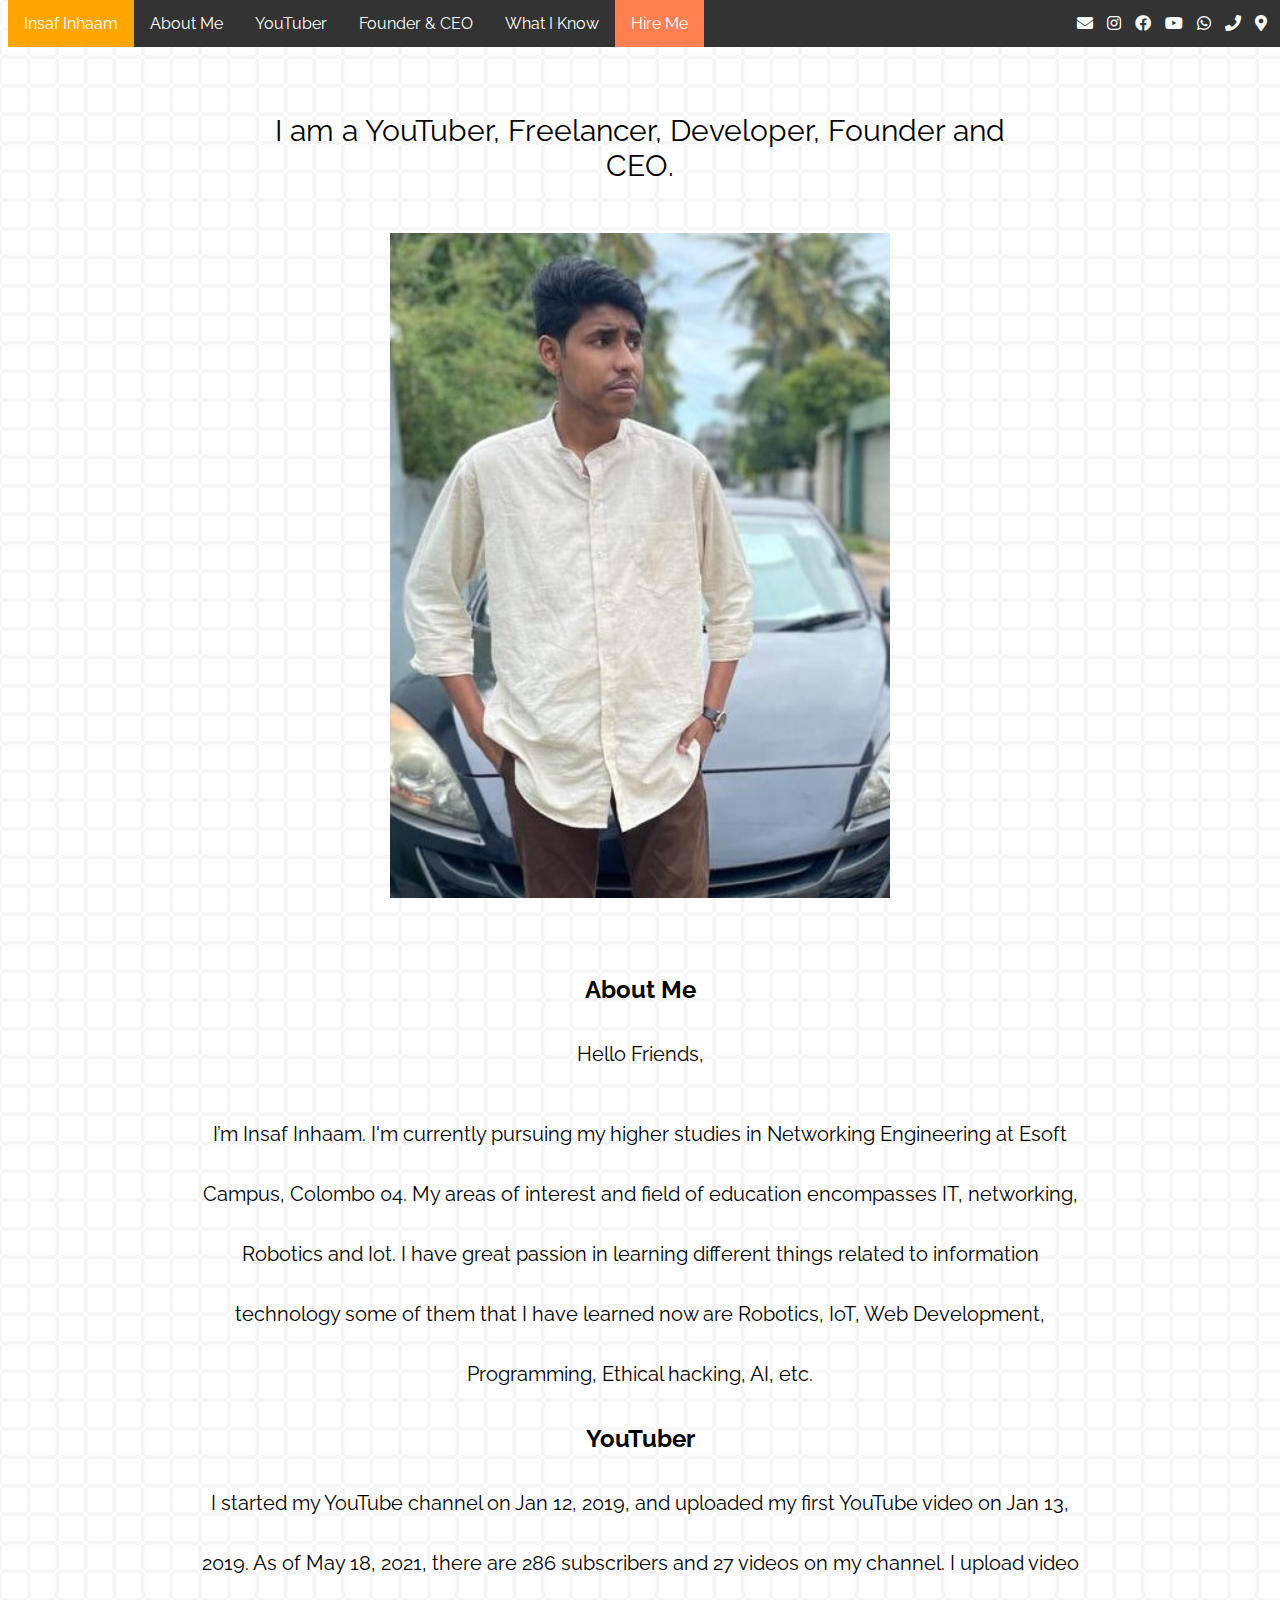
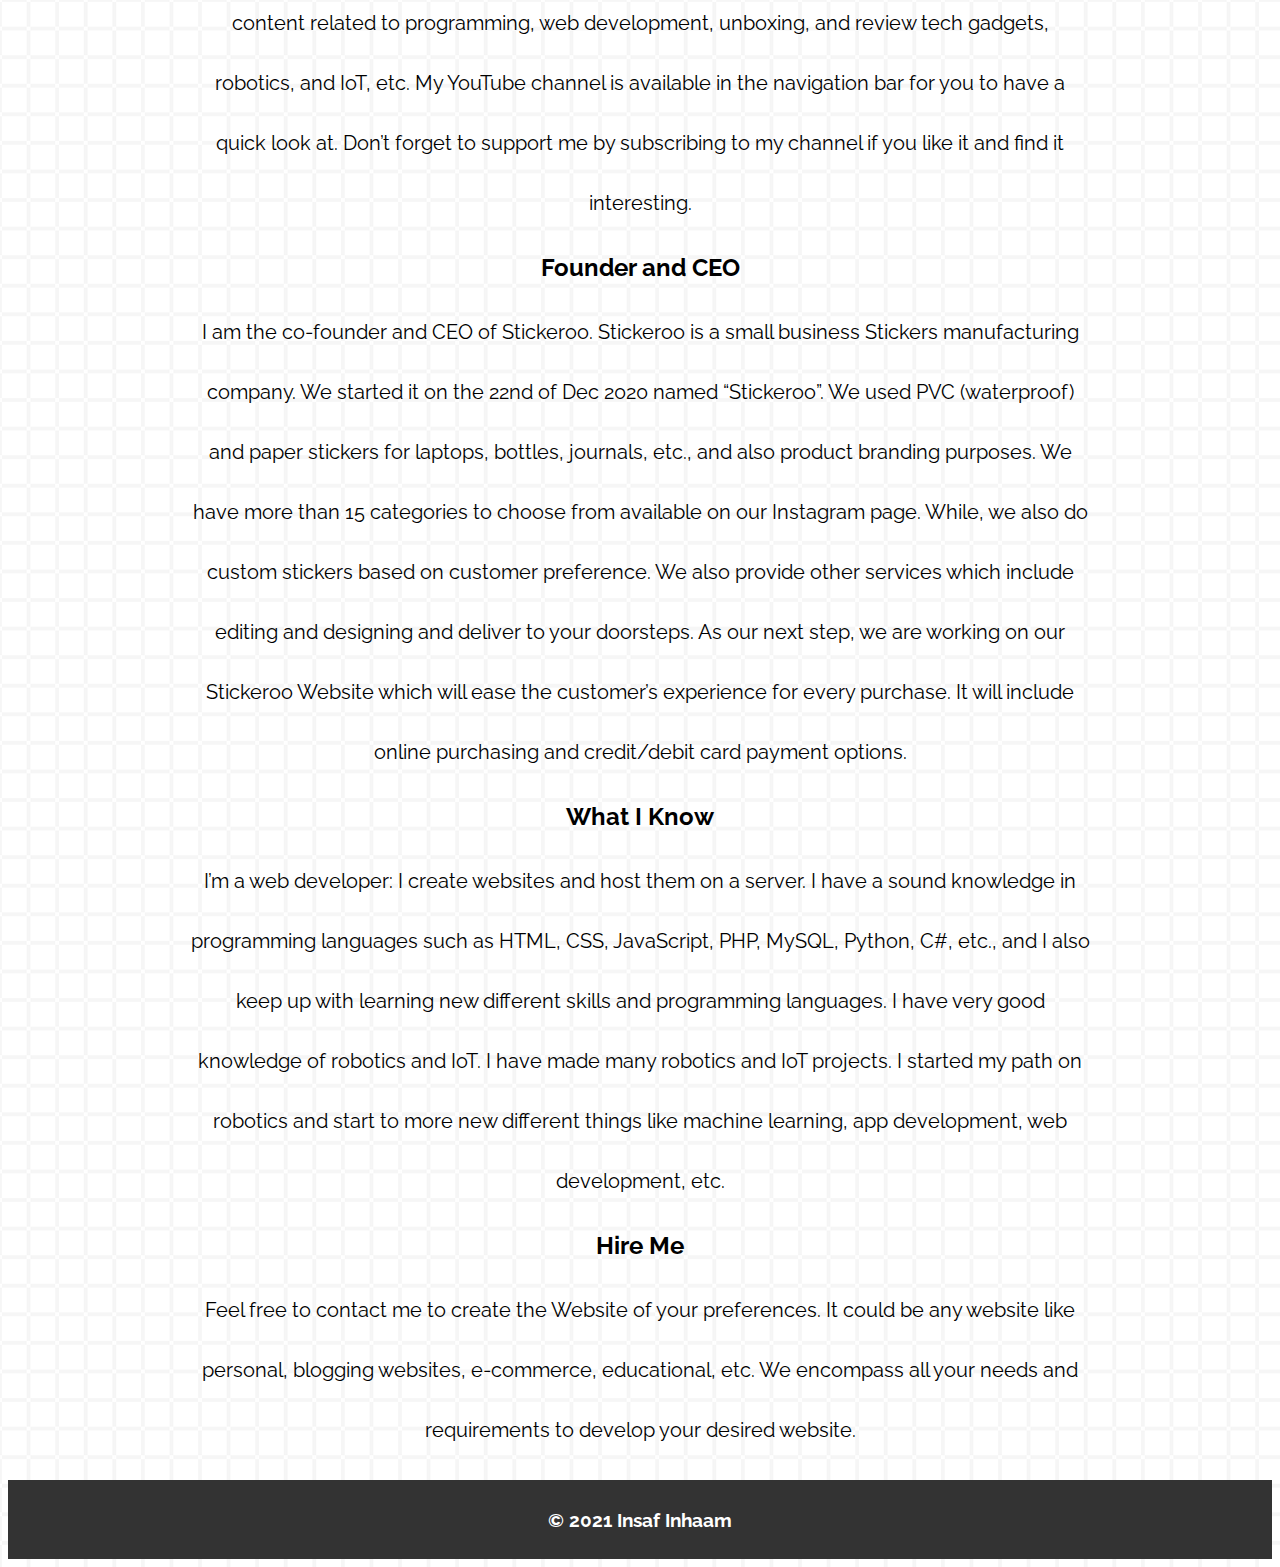
==== index.html @ 84922dc3 "Update index.html" ====
<!doctype html>
<html lang="en">
  <head>
    <!-- Required meta tags -->
    <meta charset="utf-8">
    <meta name="viewport" content="width=device-width, initial-scale=1">

    <!-- Bootstrap CSS -->
    <link rel="stylesheet" href="css/all.min.css">
    <link rel="stylesheet" href="./css/style.css">
    <link href="https://cdn.jsdelivr.net/npm/bootstrap@5.0.1/dist/css/bootstrap.min.css" rel="stylesheet" integrity="sha384-+0n0xVW2eSR5OomGNYDnhzAbDsOXxcvSN1TPprVMTNDbiYZCxYbOOl7+AMvyTG2x" crossorigin="anonymous">
    
    <script data-ad-client="ca-pub-6757223706494422" async src="https://pagead2.googlesyndication.com/pagead/js/adsbygoogle.js"></script>

     <!-- Global site tag (gtag.js) - Google Analytics -->
        <script async src="https://www.googletagmanager.com/gtag/js?id=G-ZS4K395W7W"></script>
        <script>
             window.dataLayer = window.dataLayer || [];
             function gtag(){dataLayer.push(arguments);}
            gtag('js', new Date());

            gtag('config', 'G-ZS4K395W7W');
        </script>

    <title>Insaf Inhaam</title>
    <link class="favicon" rel="shortcut icon" type="image/png" href="/favicon_io/android-chrome-512x512.png">

    </head>
    <body>
        <div class="topnav" id="myTopnav">
            <ul class="right">
                <li class="heading">Insaf Inhaam</li>
                <li><a href="#aboutme" onclick="myFunction()">About Me</a> </li>
                <li><a href="#experience" onclick="myFunction()">YouTuber</a> </li>
                <li><a href="#whatiknow" onclick="myFunction()">Founder & CEO </a> </li>
                <li><a href="#whatimdoing" onclick="myFunction()">What I Know</a> </li>
                <li class="hireme"><a href="#hireme" onclick="myFunction()">Hire Me</a> </li>

                <li class="left">
                        <a href="mailto:insafinhaam732@gmail.com"><i class="fas fa-envelope"></i></a>
                        <a href="https://www.instagram.com/insaf_inhaam/" target="_blank"><i class="fab fa-instagram"></i></a>
                        <a href="https://www.facebook.com/insaf.inhaam.71/" target="_blank"><i class="fab fa-facebook"></i></a> 
                        <a href="https://www.youtube.com/channel/UCFTq3GQkeyS5cI7CFbrgfAg" target="_blank"><i class="fab fa-youtube"></i></a> 
                        <a href="https://api.whatsapp.com/send/?phone=94775539978&text&app_absent=0" target="_blank"><i class="fab fa-whatsapp"></i></a> 
                        <a href="" onclick="phone()"><i class="fas fa-phone"></i></a>
                        <a href="https://goo.gl/maps/SbB6UfkWrGmSCDKU6" target="_blank"><i class="fas fa-map-marker-alt"></i></a>
                </li>
                <!-- <li> -->
                    <a href="javascript:void(0);" class="icon" onclick="myFunction()">
                        <i class="fa fa-bars"></i>
                    </a>
                <!-- </li> -->
            </ul>
        </div>
       

       <div class="container">
           <p>I am a YouTuber, Freelancer, Developer, Founder and CEO. </p>
               <center><img src="images/WhatsApp Image 2021-05-14 at 6.03.49 PM.jpeg" width="500" height="700" alt="image"> </center>
    
       </div>
        <div class="contents" id="aboutme">
            <h2>About Me</h2>
            <p>Hello Friends,</p>
            <p>I’m Insaf Inhaam. I'm currently pursuing my higher studies in Networking Engineering at Esoft Campus, Colombo 04. My areas of interest and field of education encompasses IT, networking, Robotics and Iot. I have great passion in learning different things related to information technology some of them that I have learned now are Robotics, IoT, Web Development, Programming, Ethical hacking, AI, etc.  </p>
        </div>

        <div class="contents" id="experience">
            <h2>YouTuber</h2>
            <p>I started my YouTube channel on Jan 12, 2019, and uploaded my first YouTube video on Jan 13, 2019. As of May 18, 2021, there are 286 subscribers and 27 videos on my channel.  I upload video content related to programming, web development, unboxing, and review tech gadgets, robotics, and IoT, etc. 
                My YouTube channel is available in the navigation bar for you to have a quick look at. Don’t forget to support me by subscribing to my channel if you like it and find it interesting.
                </p>
        </div>

        <div class="contents" id="whatiknow">
            <h2>Founder and CEO</h2>
            <p>I am the co-founder and CEO of Stickeroo. Stickeroo is a small business Stickers manufacturing company.   We started it on the 22nd of Dec 2020 named “Stickeroo”. We used PVC (waterproof) and paper stickers for laptops, bottles, journals, etc., and also product branding purposes. We have more than 15 categories to choose from available on our Instagram page. While, we also do custom stickers based on customer preference. We also provide other services which include editing and designing and deliver to your doorsteps. 
                As our next step, we are working on our Stickeroo Website which will ease the customer’s experience for every purchase. It will include online purchasing and credit/debit card payment options.
                </p>
        </div>
       
        <div class="contents" id="whatimdoing">
            <h2>What I Know</h2>
            <p>I’m a web developer: I create websites and host them on a server. I have a sound knowledge in programming languages such as HTML, CSS, JavaScript, PHP, MySQL, Python, C#, etc., and I also keep up with learning new different skills and programming languages. I have very good knowledge of robotics and IoT. I have made many robotics and IoT projects. I started my path on robotics and start to more new different things like machine learning,  app development,  web development,  etc.</p>
        </div>

        <div class="contents" id="hireme">
            <h2>Hire Me</h2>
            <p>Feel free to contact me to create the Website of your preferences. It could be any website like personal, blogging websites, e-commerce, educational, etc. We encompass all your needs and requirements to develop your desired website.</p>
        </div>

        <footer>
            <h3>
                    &copy; 2021 Insaf Inhaam    
            </h3>
        </footer>

        <script>
            function myFunction() {
            var x = document.getElementById("myTopnav");
            if (x.className === "topnav") {
                x.className += " responsive";
            } else {
                x.className = "topnav";
            }
            }

            function phone(){
                alert('Phone number is +94 77 553 9978')
            }
        </script>
       
   
            <!-- Optional JavaScript; choose one of the two! -->

            <!-- Option 1: Bootstrap Bundle with Popper -->
            <script src="https://cdn.jsdelivr.net/npm/bootstrap@5.0.1/dist/js/bootstrap.bundle.min.js" integrity="sha384-gtEjrD/SeCtmISkJkNUaaKMoLD0//ElJ19smozuHV6z3Iehds+3Ulb9Bn9Plx0x4" crossorigin="anonymous"></script>

            <!-- Option 2: Separate Popper and Bootstrap JS -->
            <!--
            <script src="https://cdn.jsdelivr.net/npm/@popperjs/core@2.9.2/dist/umd/popper.min.js" integrity="sha384-IQsoLXl5PILFhosVNubq5LC7Qb9DXgDA9i+tQ8Zj3iwWAwPtgFTxbJ8NT4GN1R8p" crossorigin="anonymous"></script>
            <script src="https://cdn.jsdelivr.net/npm/bootstrap@5.0.1/dist/js/bootstrap.min.js" integrity="sha384-Atwg2Pkwv9vp0ygtn1JAojH0nYbwNJLPhwyoVbhoPwBhjQPR5VtM2+xf0Uwh9KtT" crossorigin="anonymous"></script>
            -->
    </body>
</html>
---- css/style.css ----
@import url('https://fonts.googleapis.com/css2?family=Raleway&display=swap');

body{
  background-image: url('/images/repeated-square.png');
  font-family: 'Raleway', sans-serif;
  
}


ul {
    list-style-type: none;
    margin: 0;
    padding: 0;
    overflow: hidden;
    background-color: #333;
    position: fixed;
    top: 0;
    width: 100%;
  }
  
  li {
    float: left;
  }
  
  li {
    display: block;
    color: white;
    text-align: center;
    padding: 14px 16px;
    text-decoration: none;
    
  }

  .hireme{
    background-color: coral;
  }

  .heading {
    background-color: orange;
  }

  .left{
    float: right;
  }

  .left a{
    color: white;
    padding: 5px;
  }
  
  li a{
    color: white;
    text-decoration: none;
  }

  .topnav .icon {
    display: none;
  }


  @media screen and (max-width: 1000px) {
    .topnav li:not(:first-child) {display: none;}
    .topnav a.icon {
      float: right;
      display: block;
      padding-top: 10px;
      padding-bottom: 10px;
      padding-right: 15px;
      color: white;
    }
  }

  @media screen and (max-width: 1000px) {
    .topnav.responsive {position: relative;}
    .topnav.responsive .icon {
      position: absolute;
      right: 0;
      top: 0;
    }
    .topnav.responsive li {
      float: none;
      display: block;
      text-align: left;
    }
    .contents{
      width: auto;
      padding-left: 50px;
      padding-right: 50px;
    }
  }

  .container{
    padding-top: 75px;
    max-width: 800px;
    margin: auto;
    text-align: center;
    font-size: 30px;
  }

  .container p{
    text-align: center;
    font-size: 30px;
    padding-bottom: 20px;
  }

  img{
    max-width: 100%;
    height: auto;
    padding-bottom: 50px;
  }

  .contents{
    max-width: 900px;
    text-align: center;
    margin: auto;
    
  }

  .contents p{
    font-size: 20px;
    font-weight: 400;
    line-height: 3;
    font-family: 'Raleway', sans-serif;  
  }

  footer{
    background-color: #333;
    margin: 0;
    padding-bottom: 10px;
    padding-top: 10px;
    font-family: 'Raleway', sans-serif;
    text-align: center;
    color: white;
    font-size: 16px;

  }
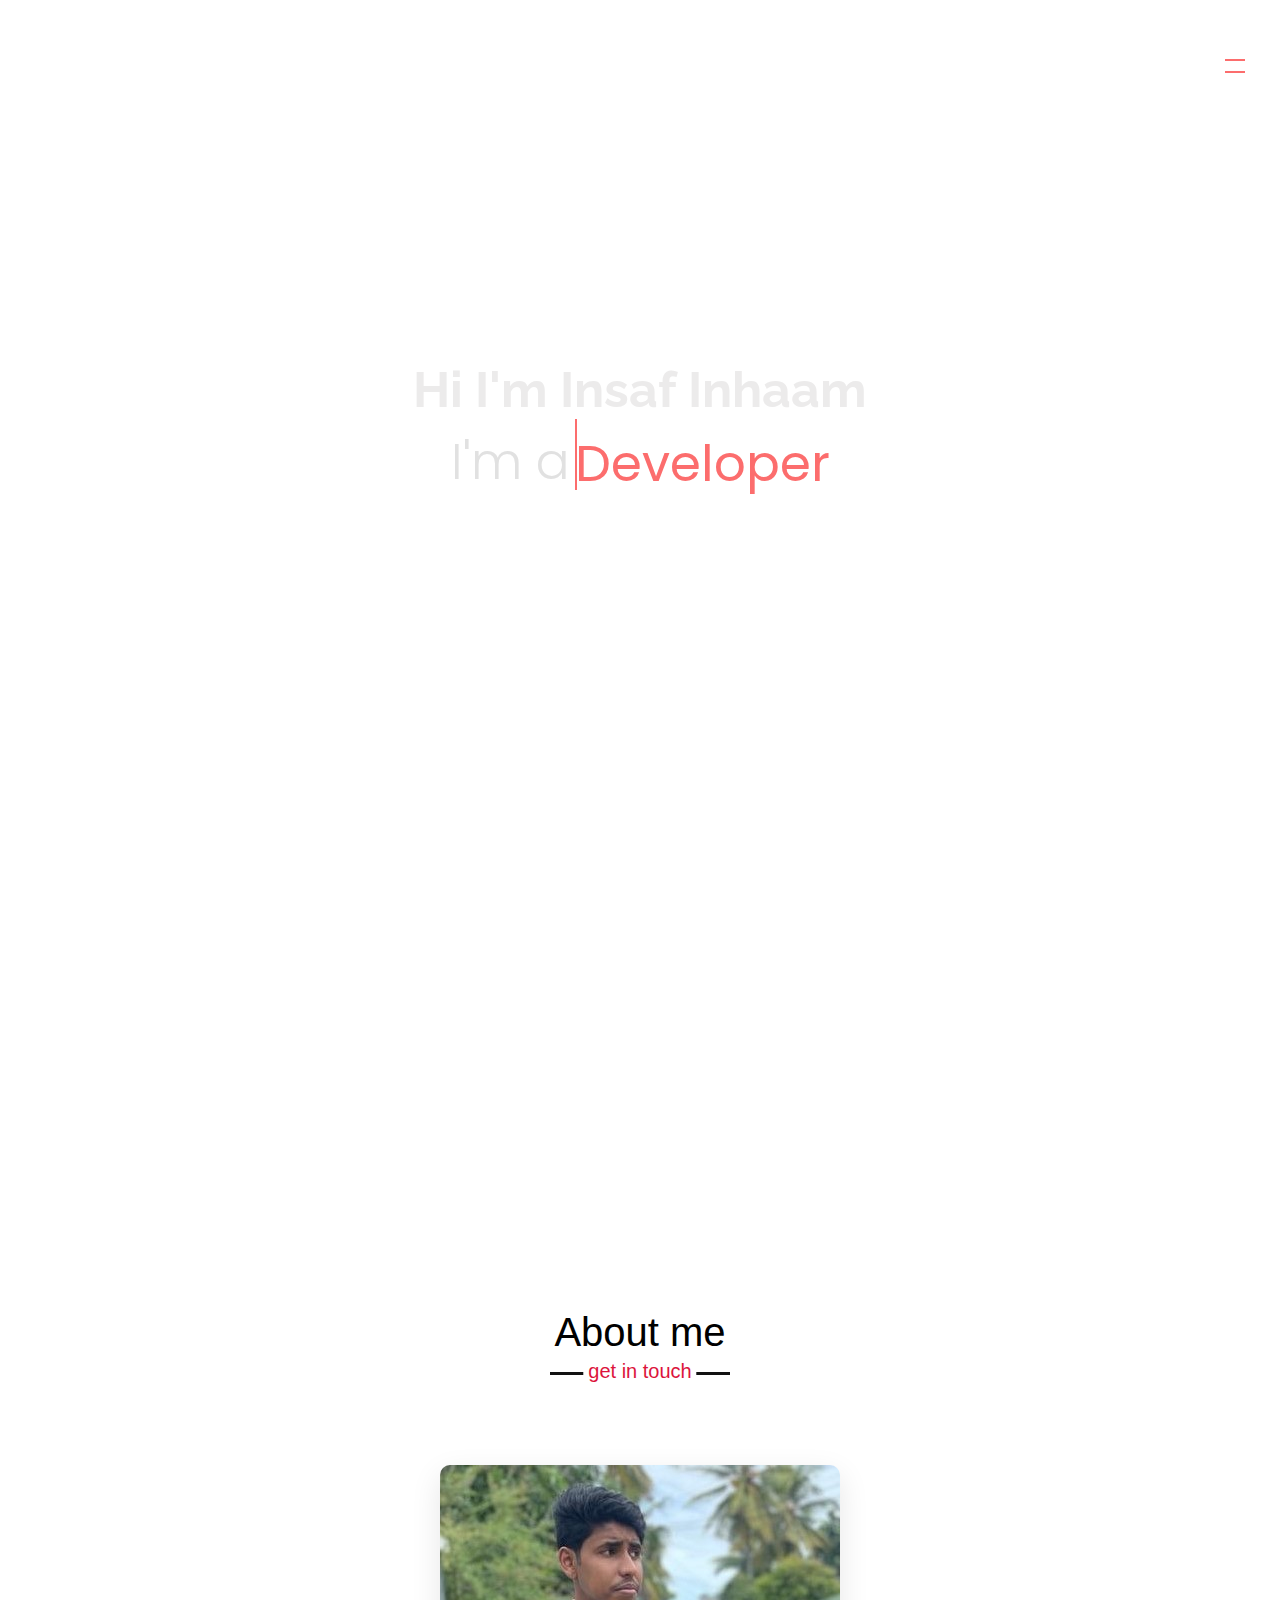
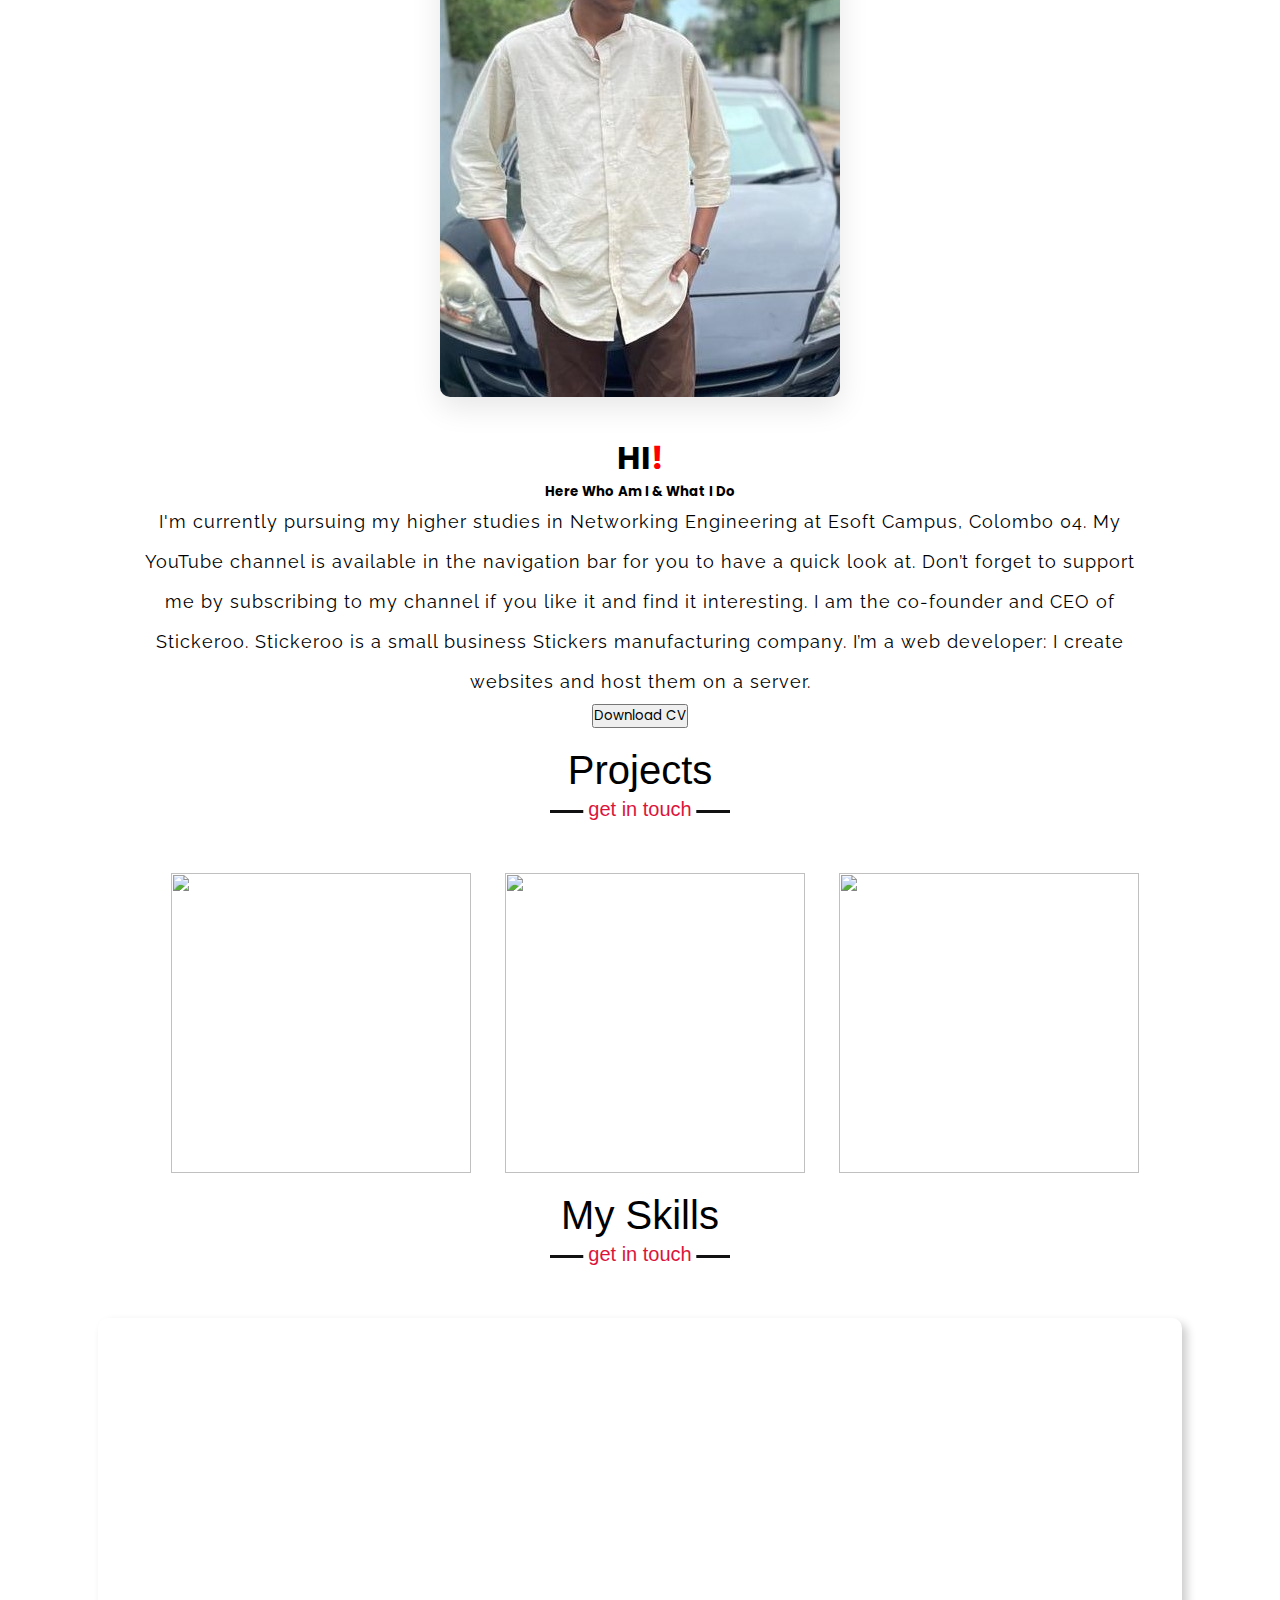
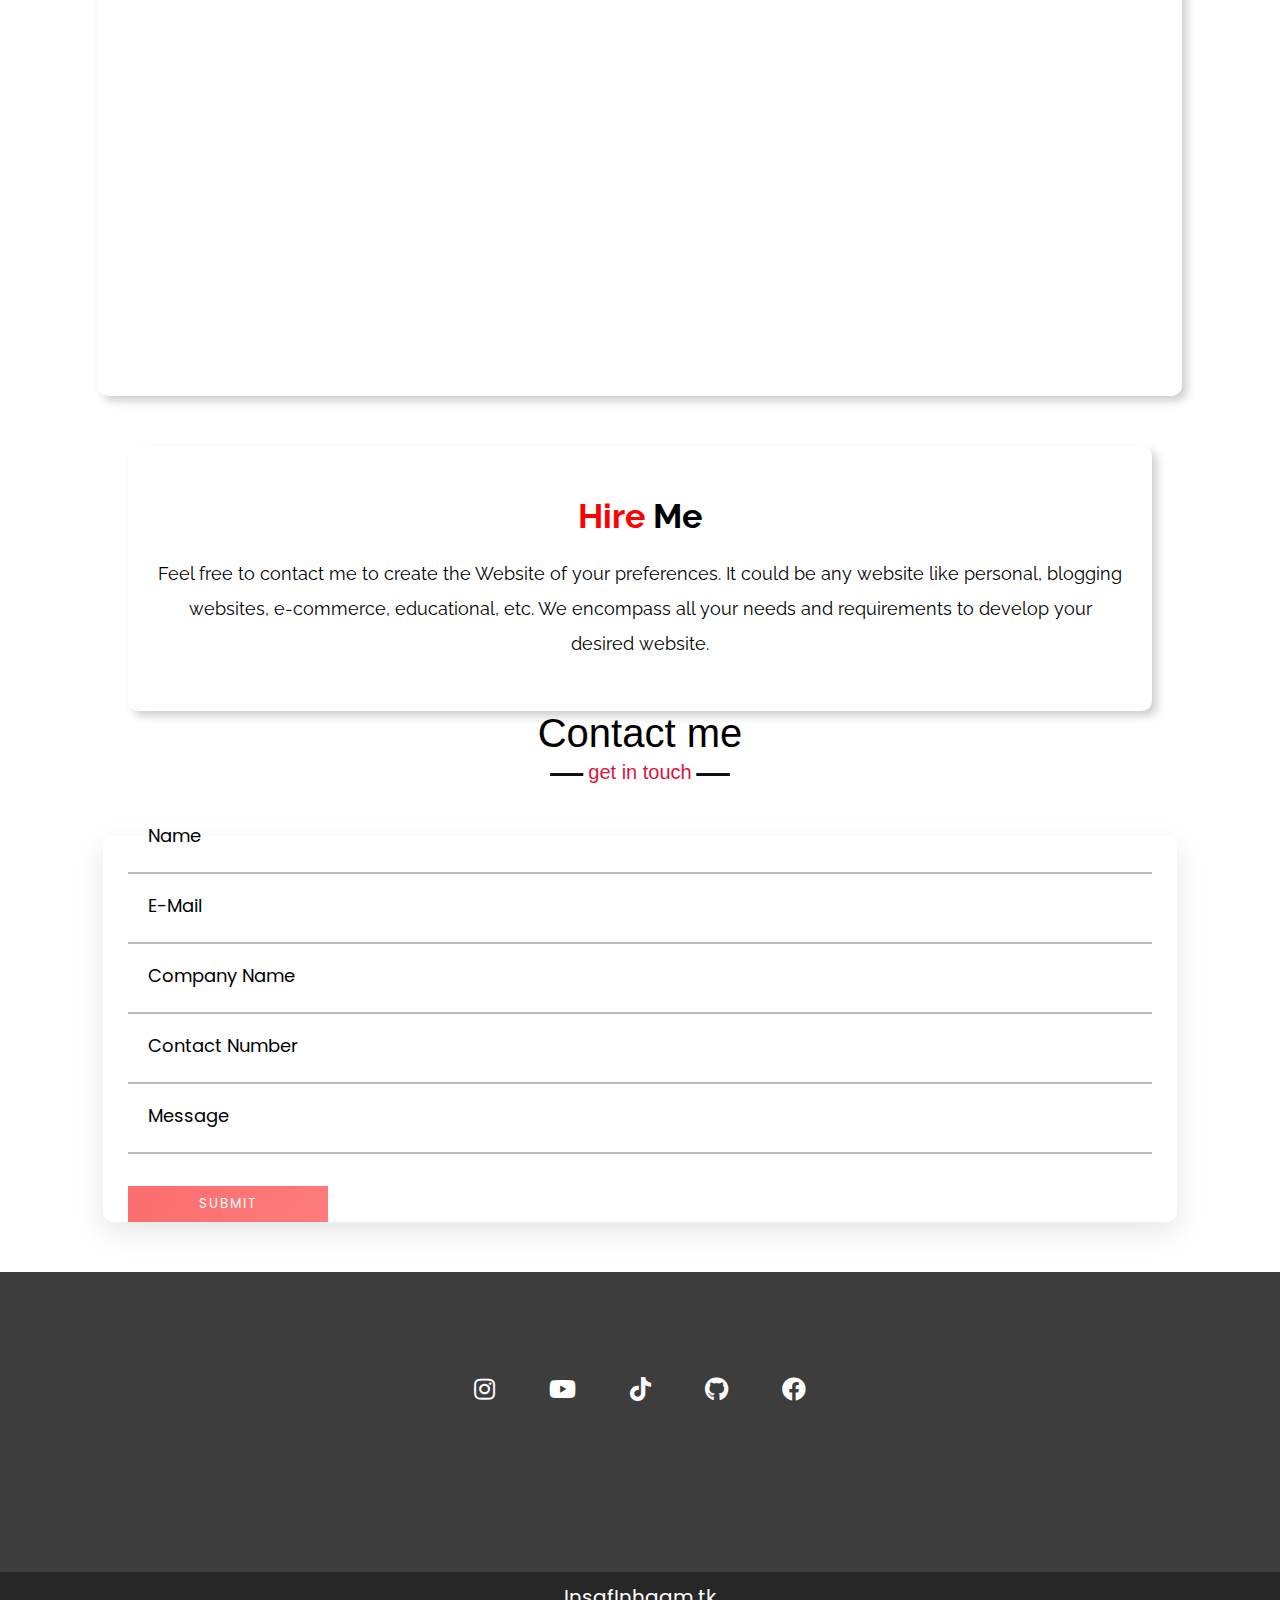
==== commit b68abd84: "Update index.html" ====
--- a/index.html
+++ b/index.html
@@ -1,125 +1,236 @@
-<!doctype html>
+<!DOCTYPE html>
 <html lang="en">
-  <head>
-    <!-- Required meta tags -->
-    <meta charset="utf-8">
-    <meta name="viewport" content="width=device-width, initial-scale=1">
-
-    <!-- Bootstrap CSS -->
-    <link rel="stylesheet" href="css/all.min.css">
-    <link rel="stylesheet" href="./css/style.css">
-    <link href="https://cdn.jsdelivr.net/npm/bootstrap@5.0.1/dist/css/bootstrap.min.css" rel="stylesheet" integrity="sha384-+0n0xVW2eSR5OomGNYDnhzAbDsOXxcvSN1TPprVMTNDbiYZCxYbOOl7+AMvyTG2x" crossorigin="anonymous">
-    
-    <script data-ad-client="ca-pub-6757223706494422" async src="https://pagead2.googlesyndication.com/pagead/js/adsbygoogle.js"></script>
-
-     <!-- Global site tag (gtag.js) - Google Analytics -->
-        <script async src="https://www.googletagmanager.com/gtag/js?id=G-ZS4K395W7W"></script>
-        <script>
-             window.dataLayer = window.dataLayer || [];
-             function gtag(){dataLayer.push(arguments);}
-            gtag('js', new Date());
-
-            gtag('config', 'G-ZS4K395W7W');
-        </script>
-
-    <title>Insaf Inhaam</title>
-    <link class="favicon" rel="shortcut icon" type="image/png" href="/favicon_io/android-chrome-512x512.png">
-
-    </head>
-    <body>
-        <div class="topnav" id="myTopnav">
-            <ul class="right">
-                <li class="heading">Insaf Inhaam</li>
-                <li><a href="#aboutme" onclick="myFunction()">About Me</a> </li>
-                <li><a href="#experience" onclick="myFunction()">YouTuber</a> </li>
-                <li><a href="#whatiknow" onclick="myFunction()">Founder & CEO </a> </li>
-                <li><a href="#whatimdoing" onclick="myFunction()">What I Know</a> </li>
-                <li class="hireme"><a href="#hireme" onclick="myFunction()">Hire Me</a> </li>
-
-                <li class="left">
-                        <a href="mailto:insafinhaam732@gmail.com"><i class="fas fa-envelope"></i></a>
-                        <a href="https://www.instagram.com/insaf_inhaam/" target="_blank"><i class="fab fa-instagram"></i></a>
-                        <a href="https://www.facebook.com/insaf.inhaam.71/" target="_blank"><i class="fab fa-facebook"></i></a> 
-                        <a href="https://www.youtube.com/channel/UCFTq3GQkeyS5cI7CFbrgfAg" target="_blank"><i class="fab fa-youtube"></i></a> 
-                        <a href="https://api.whatsapp.com/send/?phone=94775539978&text&app_absent=0" target="_blank"><i class="fab fa-whatsapp"></i></a> 
-                        <a href="" onclick="phone()"><i class="fas fa-phone"></i></a>
-                        <a href="https://goo.gl/maps/SbB6UfkWrGmSCDKU6" target="_blank"><i class="fas fa-map-marker-alt"></i></a>
-                </li>
-                <!-- <li> -->
-                    <a href="javascript:void(0);" class="icon" onclick="myFunction()">
-                        <i class="fa fa-bars"></i>
-                    </a>
-                <!-- </li> -->
-            </ul>
-        </div>
-       
-
-       <div class="container">
-           <p>I am a YouTuber, Freelancer, Developer, Founder and CEO. </p>
-               <center><img src="images/WhatsApp Image 2021-05-14 at 6.03.49 PM.jpeg" width="500" height="700" alt="image"> </center>
-    
+<head>
+  <meta charset="UTF-8">
+  <title>Insaf Inhaam</title>
+  <link rel="stylesheet" href="./css/style.css">
+  <link href="https://cdn.jsdelivr.net/npm/bootstrap@5.0.1/dist/css/bootstrap.min.css" rel="stylesheet" integrity="sha384-+0n0xVW2eSR5OomGNYDnhzAbDsOXxcvSN1TPprVMTNDbiYZCxYbOOl7+AMvyTG2x" crossorigin="anonymous">
+  <link rel="stylesheet" href="css/all.min.css">
+  <link class="favicon" rel="shortcut icon" type="image/png" href="/Insaf-Inhaam-master-branch/favicon_io/android-chrome-192x192.png">
+  <link rel="stylesheet" href="https://pro.fontawesome.com/releases/v5.10.0/css/all.css" integrity="sha384-AYmEC3Yw5cVb3ZcuHtOA93w35dYTsvhLPVnYs9eStHfGJvOvKxVfELGroGkvsg+p" crossorigin="anonymous"/>
+  <link rel="stylesheet" href="https://cdnjs.cloudflare.com/ajax/libs/font-awesome/5.15.3/css/all.min.css"/>
+  <script src="https://code.jquery.com/jquery-3.5.1.min.js"></script>
+  <!-- Global site tag (gtag.js) - Google Analytics -->
+  <script async src="https://www.googletagmanager.com/gtag/js?id=G-ZS4K395W7W"></script>
+  <script>
+       window.dataLayer = window.dataLayer || [];
+       function gtag(){dataLayer.push(arguments);}
+      gtag('js', new Date());
+
+      gtag('config', 'G-ZS4K395W7W');
+  </script>
+
+</head>
+<body>  
+  <div class="scroll-up-btn">
+    <i class="fas fa-angle-up"></i>
+  </div>
+
+  <!-- button -->
+  <a href="javascript:;" class="button">
+    <span></span>
+    <span></span>
+  </a>
+  <!------------->  
+  
+  <div class="menu">
+    <ul class="menu__list">
+      <li class="menu__item"><a href="#aboutme" onclick="button()" style="color: white;" class="menu__link">About me</a></li>
+      <li class="menu__item"><a href="#projects" onclick="button()" style="color: white;" class="menu__link">Projects</a></li>
+      <li class="menu__item"><a href="#experience" onclick="button()" style="color: white;" class="menu__link">Experience</a></li>
+      <li class="menu__item"><a href="#hireme" onclick="button()" style="color: white;" class="menu__link">Hire Me</a></li>
+      <li class="menu__item"><a href="#contact" onclick="button()" style="color: white;" class="menu__link">Contact</a></li>      
+    </ul>
+  </div>
+  
+  <div class="both">
+    <div class="main">
+      <h1 class="myname">Hi I'm Insaf Inhaam</h1>
+    </div>
+    <div class="main">
+      <div class="wrapper">
+        <div class="static-txt">I'm a</div>
+        <ul class="dynamic-txts">
+          <li><span>Developer</span></li>
+          <li><span>Designer</span></li>
+          <li><span>Network</span></li>
+          <li><span>Engineer</span></li>
+        </ul>
+      </div>
+    </div>
+    <a href="#aboutme"><div class="arrow"></div> </a>
+  </div>
+  
+
+   <div class="container about" id="aboutme">
+     <div class="row">
+      <h2 class="title">About me</h2>
+       <div class="col-md-6 my-3">
+        <img src="./images/WhatsApp Image 2021-05-14 at 6.03.49 PM.jpeg" alt="">
        </div>
-        <div class="contents" id="aboutme">
-            <h2>About Me</h2>
-            <p>Hello Friends,</p>
-            <p>I’m Insaf Inhaam. I'm currently pursuing my higher studies in Networking Engineering at Esoft Campus, Colombo 04. My areas of interest and field of education encompasses IT, networking, Robotics and Iot. I have great passion in learning different things related to information technology some of them that I have learned now are Robotics, IoT, Web Development, Programming, Ethical hacking, AI, etc.  </p>
-        </div>
-
-        <div class="contents" id="experience">
-            <h2>YouTuber</h2>
-            <p>I started my YouTube channel on Jan 12, 2019, and uploaded my first YouTube video on Jan 13, 2019. As of May 18, 2021, there are 286 subscribers and 27 videos on my channel.  I upload video content related to programming, web development, unboxing, and review tech gadgets, robotics, and IoT, etc. 
-                My YouTube channel is available in the navigation bar for you to have a quick look at. Don’t forget to support me by subscribing to my channel if you like it and find it interesting.
-                </p>
-        </div>
-
-        <div class="contents" id="whatiknow">
-            <h2>Founder and CEO</h2>
-            <p>I am the co-founder and CEO of Stickeroo. Stickeroo is a small business Stickers manufacturing company.   We started it on the 22nd of Dec 2020 named “Stickeroo”. We used PVC (waterproof) and paper stickers for laptops, bottles, journals, etc., and also product branding purposes. We have more than 15 categories to choose from available on our Instagram page. While, we also do custom stickers based on customer preference. We also provide other services which include editing and designing and deliver to your doorsteps. 
-                As our next step, we are working on our Stickeroo Website which will ease the customer’s experience for every purchase. It will include online purchasing and credit/debit card payment options.
-                </p>
-        </div>
-       
-        <div class="contents" id="whatimdoing">
-            <h2>What I Know</h2>
-            <p>I’m a web developer: I create websites and host them on a server. I have a sound knowledge in programming languages such as HTML, CSS, JavaScript, PHP, MySQL, Python, C#, etc., and I also keep up with learning new different skills and programming languages. I have very good knowledge of robotics and IoT. I have made many robotics and IoT projects. I started my path on robotics and start to more new different things like machine learning,  app development,  web development,  etc.</p>
-        </div>
-
-        <div class="contents" id="hireme">
-            <h2>Hire Me</h2>
-            <p>Feel free to contact me to create the Website of your preferences. It could be any website like personal, blogging websites, e-commerce, educational, etc. We encompass all your needs and requirements to develop your desired website.</p>
-        </div>
-
-        <footer>
-            <h3>
-                    &copy; 2021 Insaf Inhaam    
-            </h3>
-        </footer>
-
-        <script>
-            function myFunction() {
-            var x = document.getElementById("myTopnav");
-            if (x.className === "topnav") {
-                x.className += " responsive";
-            } else {
-                x.className = "topnav";
-            }
-            }
-
-            function phone(){
-                alert('Phone number is +94 77 553 9978')
-            }
-        </script>
-       
+       <div class="col-lg-6" style="margin: auto 0;">
+        <h1>HI<span>!</span></h1>
+        <h5>Here who am i <span>& what i do</span> </h5>
+        <p>I'm currently pursuing my higher studies in Networking Engineering at Esoft Campus, Colombo 04.
    
-            <!-- Optional JavaScript; choose one of the two! -->
-
-            <!-- Option 1: Bootstrap Bundle with Popper -->
-            <script src="https://cdn.jsdelivr.net/npm/bootstrap@5.0.1/dist/js/bootstrap.bundle.min.js" integrity="sha384-gtEjrD/SeCtmISkJkNUaaKMoLD0//ElJ19smozuHV6z3Iehds+3Ulb9Bn9Plx0x4" crossorigin="anonymous"></script>
-
-            <!-- Option 2: Separate Popper and Bootstrap JS -->
-            <!--
-            <script src="https://cdn.jsdelivr.net/npm/@popperjs/core@2.9.2/dist/umd/popper.min.js" integrity="sha384-IQsoLXl5PILFhosVNubq5LC7Qb9DXgDA9i+tQ8Zj3iwWAwPtgFTxbJ8NT4GN1R8p" crossorigin="anonymous"></script>
-            <script src="https://cdn.jsdelivr.net/npm/bootstrap@5.0.1/dist/js/bootstrap.min.js" integrity="sha384-Atwg2Pkwv9vp0ygtn1JAojH0nYbwNJLPhwyoVbhoPwBhjQPR5VtM2+xf0Uwh9KtT" crossorigin="anonymous"></script>
-            -->
-    </body>
+         My YouTube channel is available in the navigation bar for you to have a quick look at. Don’t forget to support me by subscribing to my channel if you like it and find it interesting.
+         
+         I am the co-founder and CEO of Stickeroo. Stickeroo is a small business Stickers manufacturing company.   
+         I’m a web developer: I create websites and host them on a server. 
+         </p>
+         <a href="./images/Insaf Resume.pdf" download="Insaf Resume.pdf"><button class="btn btn-danger mt-3" onclick="">Download CV</button></a>   
+      
+       </div>
+     </div>
+   </div>
+
+
+    <center>
+    <div class="container" id="projects">
+      <div class="row">
+        <h2 class="title">Projects</h2>
+        <div class="gallery">
+          <!-- Image 1 -->
+          <div class="content_img">
+            <img src='./images/Untitled design.png' width='100%' height='100%'>
+            <div>we are working on our Stickeroo Website which will ease the customer’s experience for every purchase. It will include online purchasing and credit/debit card payment options.</div>
+          </div>
+
+          <!-- Image 2 -->
+          <div class="content_img">
+            <img src='./images/BLOG WEBSITE.png' width='100%' height='100%'>
+            <div>COMING SOON</div>
+          </div>
+          
+          <!-- Image 3 -->
+          <div class="content_img">
+            <img src='./images/BLOG WEBSITE (1).png' width='100%' height='100%'>
+            <div>COMING SOON</div> 
+          </div>
+      </div>
+      </div>
+    </div>   
+    </center>
+  
+      <div class="container mt-5" id="experience">
+        <div class="row">
+          <h2 class="title">My Skills</h2>
+        </div>
+      </div>
+      <div class="skills-bar">
+        <div class="bar">
+            <div class="info">
+                <span>HTML</span>
+            </div>
+            <div class="progress-line html"><span></span></div>
+        </div>
+        <div class="bar">
+            <div class="info">
+                <span>CSS</span>
+            </div>
+            <div class="progress-line css"><span></span></div>
+        </div>
+        <div class="bar">
+            <div class="info">
+                <span>JavaScript</span>
+            </div>
+            <div class="progress-line javascript"><span></span></div>
+        </div>
+        <div class="bar">
+            <div class="info">
+                <span>PHP</span>
+            </div>
+            <div class="progress-line php"><span></span></div>
+        </div>
+        <div class="bar">
+            <div class="info">
+                <span>MySQL</span>
+            </div>
+            <div class="progress-line mysql"><span></span></div>
+        </div>
+        <div class="bar">
+            <div class="info">
+                <span>Linux</span>
+            </div>
+            <div class="progress-line linux"><span></span></div>
+        </div>
+        <div class="bar">
+            <div class="info">
+                <span>Python</span>
+            </div>
+            <div class="progress-line python"><span></span></div>
+        </div>
+        <div class="bar">
+            <div class="info">
+                <span>C</span>
+            </div>
+            <div class="progress-line c"><span></span></div>
+        </div>
+      </div>
+  
+
+  <div class="hireme" id="hireme">
+    <h2><span>Hire</span> Me</h2>
+    <p>Feel free to contact me to create the Website of your preferences. It could be any website like personal, blogging websites, e-commerce, educational, etc. We encompass all your needs and requirements to develop your desired website.</p>
+  </div>
+
+  <div class="container mt-5" id="contact">
+    <div class="row">
+      <h2 class="title">Contact me</h2>
+    </div>
+  </div>
+
+<section class="get_in_touch">
+  <div class="container">
+    <div class="row">
+        <form action="./includes/contact.php" method="POST">
+          <div class="contact-form row mt-4">
+            <div class="form-field col-lg-6">
+              <input id="name" class="input-text" type="text" name="name">
+              <label for="name" class="label">Name</label>
+            </div>
+            <div class="form-field col-lg-6">
+              <input id="email" class="input-text" type="email" name="email">
+              <label for="email" class="label">E-mail</label>
+            </div>
+            <div class="form-field col-lg-6">
+              <input id="company" class="input-text" type="text" name="company">
+              <label for="company" class="label">Company name</label>
+            </div>
+            <div class="form-field col-lg-6">
+              <input id="phone" class="input-text" type="text" name="contact">
+              <label for="phone" class="label">Contact number</label>
+            </div>
+            <div class="form-field col-lg-12">
+              <input id="message" class="input-text" type="text" name="message">
+              <label for="message" class="label">Message</label>
+            </div>
+            <div class="form-field col-lg-12">
+              <input class="submit-btn" type="submit" name="contact-submit" value="Submit">
+            </div>
+          </div>
+        </form> 
+      </div> 
+  </div>
+</section>
+
+<footer>
+  <ul>
+    <li><a href=""><i class="fab fa-instagram"></i></a></li>
+    <li><a href=""><i class="fab fa-youtube"></i></a></li>
+    <li><a href=""><i class="fab fa-tiktok"></i></a></li>
+    <li><a href=""><i class="fab fa-github"></i></a></li>
+    <li><a href=""><i class="fab fa-facebook"></i></a></li>
+  </ul>
+  <a href="https://www.insafinhaam.tk/" target="_blank" class="copyright">InsafInhaam.tk</a>
+</footer>
+
+
+<script src="https://cdn.jsdelivr.net/npm/bootstrap@5.0.1/dist/js/bootstrap.bundle.min.js" integrity="sha384-gtEjrD/SeCtmISkJkNUaaKMoLD0//ElJ19smozuHV6z3Iehds+3Ulb9Bn9Plx0x4" crossorigin="anonymous"></script>
+<script src="https://cdn.jsdelivr.net/npm/@popperjs/core@2.9.2/dist/umd/popper.min.js" integrity="sha384-IQsoLXl5PILFhosVNubq5LC7Qb9DXgDA9i+tQ8Zj3iwWAwPtgFTxbJ8NT4GN1R8p" crossorigin="anonymous"></script>
+<script src="https://cdn.jsdelivr.net/npm/bootstrap@5.0.1/dist/js/bootstrap.min.js" integrity="sha384-Atwg2Pkwv9vp0ygtn1JAojH0nYbwNJLPhwyoVbhoPwBhjQPR5VtM2+xf0Uwh9KtT" crossorigin="anonymous"></script>
+
+<script src="./javascript/index.js"></script>
+  
+</body>
 </html>
--- a/css/style.css
+++ b/css/style.css
@@ -1,137 +1,743 @@
 @import url('https://fonts.googleapis.com/css2?family=Raleway&display=swap');
-
-body{
-  background-image: url('/images/repeated-square.png');
+@import url('https://fonts.googleapis.com/css2?family=Poppins:wght@200;300;400;500;600;700&display=swap');
+
+*{
+  margin: 0;
+  padding: 0;
+  font-family: 'Poppins', sans-serif;
+}
+
+html{
+  scroll-behavior: smooth;
+}
+/*-----------------------------------------------*/
+::-webkit-scrollbar{
+  width: 10px;
+}
+::-webkit-scrollbar-track{
+  background-color: transparent;
+}
+::-webkit-scrollbar-thumb{
+  border-radius: 12px;
+  height: 25%;
+  background-color: #FC6D6D;
+}
+/*-----------------------------------------------*/
+.scroll-up-btn{
+  position: fixed;
+  height: 45px;
+  width: 42px;
+  background: crimson;
+  right: 30px;
+  bottom: 10px;
+  text-align: center;
+  line-height: 45px;
+  color: #fff;
+  z-index: 9999;
+  font-size: 30px;
+  border-radius: 6px;
+  border-bottom-width: 2px;
+  cursor: pointer;
+  opacity: 0;
+  pointer-events: none;
+  transition: all 0.3s ease;
+}
+.scroll-up-btn.show{
+  bottom: 30px;
+  opacity: 1;
+  pointer-events: auto;
+}
+.scroll-up-btn:hover{
+  filter: brightness(90%);
+}
+/*-----------------------------------------------*/
+ .container .title{
+  position: relative;
+  text-align: center;
+  font-size: 40px;
+  font-weight: 500;
+  margin-bottom: 60px;
+  padding-bottom: 20px;
+  font-family: 'Ubuntu', sans-serif;
+}
+ .container .title::before{
+  content: "";
+  position: absolute;
+  bottom: 0px;
+  left: 50%;
+  width: 180px;
+  height: 3px;
+  background: #111;
+  transform: translateX(-50%);
+}
+ .container .title::after{
+  position: absolute;
+  bottom: -8px;
+  left: 50%;
+  font-size: 20px;
+  color: crimson;
+  padding: 0 5px;
+  background: #fff;
+  transform: translateX(-50%);
+}
+/*-----------------------------------------------------------------*/
+
+@media (max-width:700px) {
+  .main{
+    font-size: 30px;
+  }
+}
+.both 
+{
+  padding-top: 40vh;
+  min-height: 100vh;
+  background-image: url("../images/banner1.jpg");
+  background-repeat: no-repeat center;
+  background-size: cover;
+  background-attachment: fixed;
+}
+
+.main{
+  display: flex;
+  align-items: center;
+  justify-content: center;
+}
+
+.main .myname{
+ color: rgb(236, 235, 235);
+ font-family: 'Raleway', sans-serif;
+ font-size: 50px;
+}
+
+@media (max-width:700px) {
+  .main .myname{
+    font-size: 40px;
+  }
+  .wrapper .dynamic-txts{
+    font-size: 30px;
+  }
+  .dynamic-txts li{
+    font-size: 30px;
+  }
+}
+
+.wrapper{
+  display: flex;
+}
+.wrapper .static-txt{
+  color: rgb(225, 225, 225, 255);
+  font-size: 50px;
+  font-weight: 300;
+  margin-top: 5px;
+}
+.wrapper .dynamic-txts{
+  margin-left: 5px;
+  height: 90px;
+  line-height: 90px;
+  overflow: hidden;
+}
+.dynamic-txts li{
+  list-style: none;
+  color: #FC6D6D;
+  font-size: 50px;
+  font-weight: 400;
+  position: relative;
+  top: 0;
+  animation: slide 12s steps(4) infinite;
+}
+@keyframes slide {
+  100%{
+    top: -360px;
+  }
+}
+.dynamic-txts li span{
+  position: relative;
+  margin: 5px 0;
+  line-height: 90px;
+}
+.dynamic-txts li span::after{
+  content: "";
+  position: absolute;
+  left: 0;
+  height: 100%;
+  width: 100%;
+  background: transparent;
+  border-left: 2px solid #FC6D6D;
+  animation: typing 3s steps(10) infinite;
+}
+@keyframes typing {
+  40%, 60%{
+    left: calc(100% + 30px);
+  }
+  100%{
+    left: 0;
+  }
+}
+/*-----------------------------------------------*/  
+.arrow,
+.arrow:before{
+  position: absolute;
+  left: 50%;
+}
+.arrow{
+  width: 40px;
+  height: 40px;
+  top: 80%;
+  margin: -20px 0 0 -20px;
+  -webkit-transform: rotate(45deg);
+  border-left: none;
+  border-top: none;
+  border-right: 2px #fff solid;
+  border-bottom: 2px #fff solid;
+
+}  
+.arrow:before{
+  content: '';
+  width: 20px;
+  height: 20px;
+  top: 50%;
+  margin: -10px 0 0 -10px;
+  border-left: none;
+  border-top: none;
+  border-right: 1px #fff solid;
+  border-bottom: 1px #fff solid;
+  animation-duration: 2s;
+  animation-iteration-count: infinite;
+  animation-name: arrow;
+}
+@keyframes arrow{
+  0%{
+    opacity: 1;
+
+  }
+  100%{
+    opacity: 0;
+    transform: translate(-10px, -10px);
+
+  }
+}
+  
+/*-----------NAVBAR------------*/
+
+.button{
+  top: 55px;
+  z-index: 2;
+  display: flex;
+  width: 20px;
+  height: 20px;
+  right: 0;
+  margin-right: 35px;
+  box-shadow: none;
+  outline: none;
+  position: fixed;
+  font-weight: bold;
+}
+
+.button span{
+  width: 20px;
+  height: 2px;
+  background: #FC6D6D;
+  display: flex;
+  position: absolute;
+  transition: .3s;
+}
+
+.button span:nth-child(1){
+  top: 20%;
+}
+
+.button span:nth-child(2){
+  top: 80%;
+}
+
+.button.is-active span{
+  background: #fff;
+}
+
+.button.is-active span:nth-child(1){
+  top: 50%;
+  transform: rotate(-45deg);
+}
+
+.button.is-active span:nth-child(2){
+  top: 50%;
+  transform: rotate(45deg);
+}
+
+.menu{
+  background: #171717;
+  display: flex;
+  align-items: center;
+  position: fixed;
+  top: 0;
+  left: 0;
+  right: 0;
+  bottom: 0;
+  padding: 100px;
+  z-index: 1;
+  transition: .3s;
+  opacity: 0;
+  visibility: hidden;
+}
+
+.menu.is-active{
+  opacity: 1;
+  visibility: visible;
+  align-items: center;
+  justify-content: center;
+}
+
+.menu__list{
+  display: flex;
+  flex-direction: column;
+  list-style-type: none;
+}
+
+.menu__item:not(:last-child){
+  margin-bottom: 30px;
+}
+
+.menu__link{
+  position: relative;
+  display: inline-flex;
+  font-weight: 400;
+  font-size: 48px;
+  color: #fff;
+  text-decoration: none;
+  text-transform: uppercase;
+}
+
+.menu__link:after{
+  content: "";
+  position: absolute;
+  bottom: -10px;
+  left: 0;
+  width: 0;
+  height: 5px;
+  display: inline-flex;
+  background: #FC6D6D;
+  transition: .3s;
+}
+
+.menu__link:hover:after{
+  width: 100%;
+}
+
+
+/*------------ABOUT--------------*/
+.about .row .title::after{
+  content: "who i am";
+}
+.about{
+  text-align: center;
+  width: 80%;
+  padding-top: 50px;
+  padding-bottom: 20px;
+  margin-right: auto;
+  margin-left: auto;
+}
+
+@media (max-width:1100px) {
+  .about .row{
+    display: block;
+    max-width: 80%;
+    margin-right: auto;
+    margin-left: auto;
+  }
+}
+.about .row{
+  width: 100%;
+  margin: 0 auto;
+}
+.about h1 span{
+  color: red;
+}
+
+.about h5{
+  text-transform: capitalize;
+}
+
+.about p{
+  line-height: 40px;
+  letter-spacing: 1px;
   font-family: 'Raleway', sans-serif;
-  
-}
-
-
-ul {
-    list-style-type: none;
-    margin: 0;
-    padding: 0;
-    overflow: hidden;
-    background-color: #333;
-    position: fixed;
-    top: 0;
+  font-size: 18px;
+}
+
+.about img{
+  box-shadow: 0 10px 30px 0px rgba(0,0,0,0.1);
+  border-radius: 10px;
+  margin-bottom: 30px;
+  margin-top: 30px;
+}
+
+/*------------PROJECTS--------------*/
+.container .row .title::after{
+  content: "projects";
+}
+ .gallery{
+  width: 80%;
+  margin-left:auto;
+  margin-right: auto;
+ }
+.content_img{
+  position: relative;
+  width: 300px;
+  height: 300px;
+  padding-bottom: 20px;
+  margin-left: 30px;
+  display: inline-block;
+
+ }
+ 
+ .content_img div{
+  text-transform:capitalize;
+  font-weight: 500;
+  position: absolute;
+  bottom: 0;
+  right: 0;
+  background: #fff;
+  color: #000;
+  font-family: sans-serif;
+  opacity: 0;
+  visibility: hidden;
+  -webkit-transition: visibility 0s, opacity 0.5s linear; 
+  transition: visibility 0s, opacity 0.5s linear;
+ }
+ 
+ .content_img:hover{
+  cursor: pointer;
+ }
+ 
+ .content_img:hover div{
+  width: 300px;
+  height: 300px;
+  visibility: visible;
+  opacity: 0.7; 
+  display: flex;
+  justify-content: center;
+  align-items: center;
+  padding: 0 10px;
+ }
+
+ /*----------experiences in ------------*/
+ .container .row .title::after{
+  content: "what i know";
+}
+.skills-bar{
+    margin-left: auto;
+    margin-right: auto;
+    display: grid;
+    height: 100%;
+    width: 80%;
+    background-color: #fff;
+    border-radius: 10px;
+    padding: 25px 30px;
+    box-shadow: 5px 5px 10px rgb(0,0,0,0.2);
+  }
+  
+  .skills-bar .bar{
+    margin: 20px 0;
+  }
+  
+  .skills-bar .bar:first-child{
+    margin-top: 0px;
+  }
+  
+  .skills-bar .bar .info{
+    margin-bottom: 5px;
+  }
+  
+  .skills-bar .bar .info span{
+    font-size: 17px;
+    font-weight: 500;
+    opacity: 0;
+    animation: showText2 0.5s 1.5s linear forwards;
+  }
+  
+  @keyframes showText2{
+    100%{
+      opacity: 1;
+    }
+  }
+  
+  .skills-bar .bar .progress-line{
+    position: relative;
+    height: 10px;
     width: 100%;
-  }
-  
-  li {
-    float: left;
-  }
-  
-  li {
+    background: #f0f0f0;
+    border-radius: 10px;
+    transform: scaleX(0);
+    transform-origin: left;
+    box-shadow: inset 0px 1px 1px rgba(0,0,0,0.05), 0px 1px rgba(255,255,255,0.8);
+    animation: animate 1s cubic-bezier(1,0,0.5,1) forwards;
+  }
+  
+  .bar .progress-line span{
+     height: 100%;
+     width: 80%;
+     background: #FC6D6D;
+     position: absolute;
+     border-radius: 10px;
+     transform: scaleX(0);
+     transform-origin: left;
+     animation: animate 1s 1s cubic-bezier(1,0,0.5,1) forwards;
+  }
+  
+  @keyframes animate {
+    100%{
+      transform: scaleX(1);
+    }
+  }
+  .progress-line.html span{
+    width: 90%;
+  }
+  
+  .progress-line.css span{
+    width: 50%;
+  }
+  
+  .progress-line.javascript span{
+    width: 30%;
+  }
+  
+  .progress-line.php span{ 
+    width: 80%;
+  }
+  
+  .progress-line.mysql span{
+    width: 90%;
+  }
+  
+  .progress-line.linux span{
+    width: 40%;
+  }
+  
+  .progress-line.python span{
+    width: 45%;
+  }
+  
+  .progress-line.c span{
+    width: 55%;
+  }
+  
+  .bar .progress-line span::before{
+    position: absolute;
+    content: "";
+    right: 0;
+    top: -10px;
+    height: 0;
+    width: 0;
+    border: 7px solid transparent;
+    border-bottom-width: 0px;
+    border-right-width: 0px;
+    border-top-color: #000;
+    opacity: 0;
+    animation: showText2 0.5s 1.5s linear forwards;
+  }
+  
+  .bar .progress-line span::after{
+    position: absolute;
+    right: 0;
+    top: -28px;
+    color: #fff;
+    font-size: 12px;
+    font-weight: 500;
+    background: #000;
+    padding: 1px 8px;
+    border-radius: 3px;
+    opacity: 0;
+    animation: showText2 0.5s 1.5s linear forwards;
+  }
+  
+  @keyframes showText2{
+    100%{
+      opacity: 1;
+    }
+  }
+  
+  .progress-line.html span::after{
+    content: "90%";
+  }
+  
+  .progress-line.css span::after{
+    content: "50%";
+  }
+  
+  .progress-line.javascript span::after{
+    content: "30%";
+  }
+  
+  .progress-line.php span::after{ 
+    content: "80%";
+  }
+  
+  .progress-line.mysql span::after{
+    content: "90%";
+  }
+  .progress-line.linux span::after{
+    content: "40%";
+  }
+  .progress-line.python span::after{
+    content: "45%";
+  }
+  
+  .progress-line.c span::after{
+    content: "55%";
+  }
+
+  /*---------------------hire me ------------------------*/
+
+  .hireme{
+    width: 80%;
+    height: auto;
+    text-align: center;
+    background-color: #fff;
+    box-shadow: 5px 5px 10px rgb(0,0,0,0.2);
+    border-radius: 10px;
+    padding: 50px 0;
+    margin-left: auto;
+    margin-right: auto;
+    margin-top: 50px;
+    
+  }
+
+  .hireme h2{
+    padding-bottom: 20px;
+    font-family: 'raleway', sans-serif;
+    font-size: 34px;
+  }
+
+  .hireme p{
+    padding: 0 30px;
+    line-height: 35px;
+    font-family: 'raleway', sans-serif;
+    font-size: 18px;
+  }
+
+  .hireme span{
+    color: red;
+    font-family: 'raleway', sans-serif;
+  }
+  
+
+/*-----------------contact------------------------*/
+.container .row .title::after{
+  content: "get in touch";
+}
+.get_in_touch{
+    max-width: 80%;
+    margin: 0px auto;
+    position: relative;
+    box-shadow: 0 10px 30px 0px rgba(0,0,0,0.1);
+    border-radius: 10px;
+    padding: 0 25px;
+}
+
+.get_in_touch .title{
+    text-transform: uppercase;
+    text-align: center;
+    letter-spacing: 3px;
+    font-size: 3em;
+    line-height: 48px;
+    padding-bottom: 20px;
+    background: linear-gradient(to right, #000 0%, #303030 100%);
+    -webkit-background-clip: text;
+    -webkit-text-fill-color: transparent;
+    padding-top: 30px;
+}
+
+.contact-form .form-field{
+    position: relative;
+    margin: 32px 0;
+}
+
+.contact-form .input-text{
     display: block;
-    color: white;
-    text-align: center;
-    padding: 14px 16px;
-    text-decoration: none;
-    
-  }
-
-  .hireme{
-    background-color: coral;
-  }
-
-  .heading {
-    background-color: orange;
-  }
-
-  .left{
-    float: right;
-  }
-
-  .left a{
-    color: white;
-    padding: 5px;
-  }
-  
-  li a{
-    color: white;
-    text-decoration: none;
-  }
-
-  .topnav .icon {
-    display: none;
-  }
-
-
-  @media screen and (max-width: 1000px) {
-    .topnav li:not(:first-child) {display: none;}
-    .topnav a.icon {
-      float: right;
-      display: block;
-      padding-top: 10px;
-      padding-bottom: 10px;
-      padding-right: 15px;
-      color: white;
-    }
-  }
-
-  @media screen and (max-width: 1000px) {
-    .topnav.responsive {position: relative;}
-    .topnav.responsive .icon {
-      position: absolute;
-      right: 0;
-      top: 0;
-    }
-    .topnav.responsive li {
-      float: none;
-      display: block;
-      text-align: left;
-    }
-    .contents{
-      width: auto;
-      padding-left: 50px;
-      padding-right: 50px;
-    }
-  }
-
-  .container{
-    padding-top: 75px;
-    max-width: 800px;
-    margin: auto;
-    text-align: center;
-    font-size: 30px;
-  }
-
-  .container p{
-    text-align: center;
-    font-size: 30px;
-    padding-bottom: 20px;
-  }
-
-  img{
-    max-width: 100%;
-    height: auto;
-    padding-bottom: 50px;
-  }
-
-  .contents{
-    max-width: 900px;
-    text-align: center;
-    margin: auto;
-    
-  }
-
-  .contents p{
-    font-size: 20px;
+    width: 100%;
+    height: 36px;
+    border-width:0 0 2px 0;
+    border-color: rgb(185, 185, 185);
+    font: 18px;
+    line-height: 26px;
     font-weight: 400;
-    line-height: 3;
-    font-family: 'Raleway', sans-serif;  
-  }
-
-  footer{
-    background-color: #333;
-    margin: 0;
-    padding-bottom: 10px;
-    padding-top: 10px;
-    font-family: 'Raleway', sans-serif;
-    text-align: center;
-    color: white;
-    font-size: 16px;
-
-  }
-
+}
+
+.contact-form .input-text:focus + .label, .contact-form
+.input-text.not-empty +.label{
+    transform: translateY(-24px);
+}
+.contact-form .input-text:focus{
+    outline: none;
+}
+
+.contact-form .label{
+    position: absolute;
+    left: 20px;
+    bottom: 25px;
+    font-size: 18px;
+    line-height: 26px;
+    font-weight: 400;
+    color: #000;
+    cursor: text;
+    text-transform: capitalize;
+    transition: transform 0.2s ease-in-out;
+}
+
+.contact-form .submit-btn{
+    display: inline-block;
+    background-image: linear-gradient(125deg, #FC6D6D, #fd7c7c);
+    color: #fff;
+    text-transform:uppercase;
+    letter-spacing: 2px;
+    font: 16px;
+    padding: 8px 16px;
+    border: none;
+    width: 200px;
+    cursor: pointer;
+}
+/*-----------------------------------------------*/
+
+footer ul {
+  background-color: #3d3d3d;
+  height: 200px;
+  margin-top: 50px; 
+  text-align: center;
+  padding-top: 100px;
+  margin-bottom: 0;
+  
+}
+
+footer ul li{
+  list-style-type: none;
+  display: inline-block;
+}
+
+footer ul li a{
+  text-decoration: none;
+  color: #fff;
+  padding-left: 25px;
+  padding-right: 25px;
+  font-size: 24px;
+}
+
+footer ul li a:hover{
+  color: #fff;
+  text-decoration: underline;
+}
+
+footer .copyright{
+  text-align: center;
+  font-size: 20px;
+  text-decoration: none;
+  color: #fff;
+  display: flex;
+  align-items: center;
+  justify-content: center;
+  background-color: #272727;
+  height: 50px;
+}
+
+footer .copyright:hover{
+  color: #fff;
+}
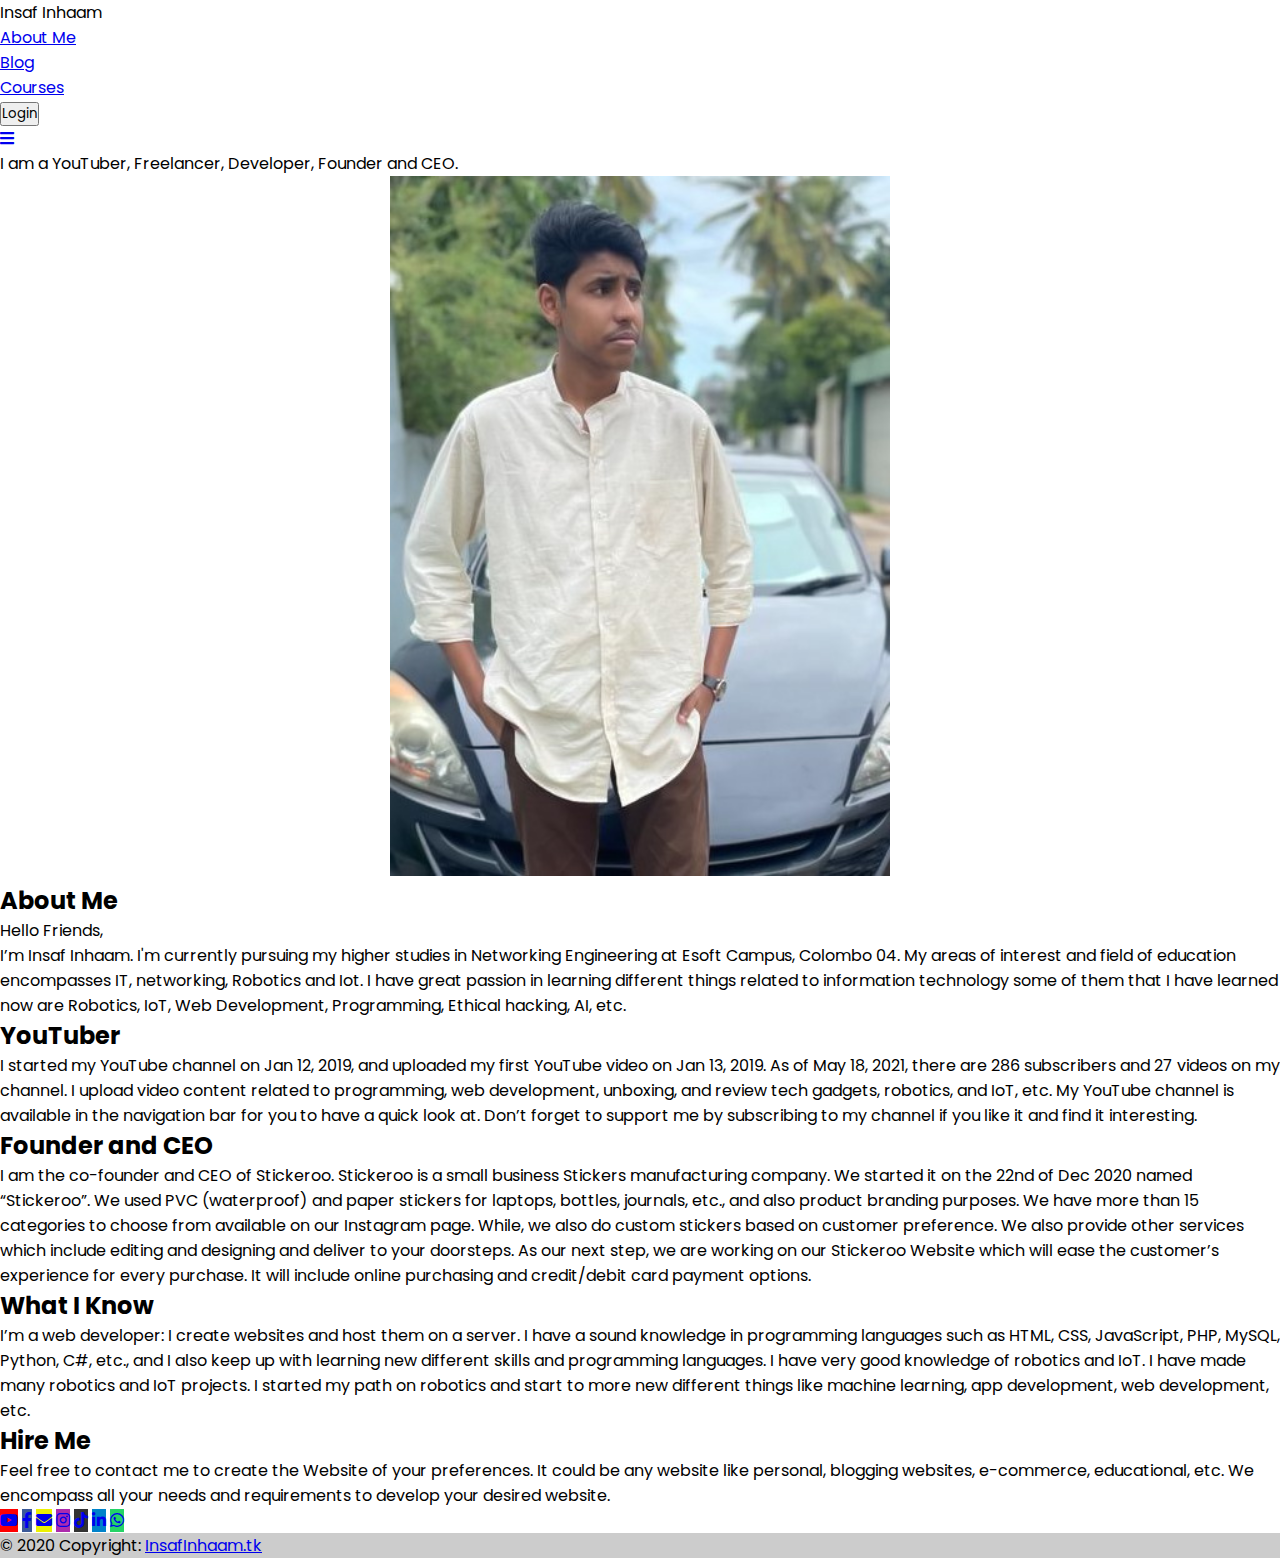
==== commit fa4988e1: "changes made" ====
--- a/index.html
+++ b/index.html
@@ -1,236 +1,199 @@
-<!DOCTYPE html>
+<!doctype html>
 <html lang="en">
-<head>
-  <meta charset="UTF-8">
-  <title>Insaf Inhaam</title>
-  <link rel="stylesheet" href="./css/style.css">
-  <link href="https://cdn.jsdelivr.net/npm/bootstrap@5.0.1/dist/css/bootstrap.min.css" rel="stylesheet" integrity="sha384-+0n0xVW2eSR5OomGNYDnhzAbDsOXxcvSN1TPprVMTNDbiYZCxYbOOl7+AMvyTG2x" crossorigin="anonymous">
-  <link rel="stylesheet" href="css/all.min.css">
-  <link class="favicon" rel="shortcut icon" type="image/png" href="/Insaf-Inhaam-master-branch/favicon_io/android-chrome-192x192.png">
-  <link rel="stylesheet" href="https://pro.fontawesome.com/releases/v5.10.0/css/all.css" integrity="sha384-AYmEC3Yw5cVb3ZcuHtOA93w35dYTsvhLPVnYs9eStHfGJvOvKxVfELGroGkvsg+p" crossorigin="anonymous"/>
-  <link rel="stylesheet" href="https://cdnjs.cloudflare.com/ajax/libs/font-awesome/5.15.3/css/all.min.css"/>
-  <script src="https://code.jquery.com/jquery-3.5.1.min.js"></script>
-  <!-- Global site tag (gtag.js) - Google Analytics -->
-  <script async src="https://www.googletagmanager.com/gtag/js?id=G-ZS4K395W7W"></script>
-  <script>
-       window.dataLayer = window.dataLayer || [];
-       function gtag(){dataLayer.push(arguments);}
-      gtag('js', new Date());
+  <head>
+      <!-- Global site tag (gtag.js) - Google Analytics -->
+        <script async src="https://www.googletagmanager.com/gtag/js?id=G-ZS4K395W7W"></script>
+        <script>
+             window.dataLayer = window.dataLayer || [];
+             function gtag(){dataLayer.push(arguments);}
+            gtag('js', new Date());
 
-      gtag('config', 'G-ZS4K395W7W');
-  </script>
+            gtag('config', 'G-ZS4K395W7W');
+        </script>
 
-</head>
-<body>  
-  <div class="scroll-up-btn">
-    <i class="fas fa-angle-up"></i>
-  </div>
+<script data-ad-client="ca-pub-6757223706494422" async src="https://pagead2.googlesyndication.com/pagead/js/adsbygoogle.js"></script>
 
-  <!-- button -->
-  <a href="javascript:;" class="button">
-    <span></span>
-    <span></span>
-  </a>
-  <!------------->  
-  
-  <div class="menu">
-    <ul class="menu__list">
-      <li class="menu__item"><a href="#aboutme" onclick="button()" style="color: white;" class="menu__link">About me</a></li>
-      <li class="menu__item"><a href="#projects" onclick="button()" style="color: white;" class="menu__link">Projects</a></li>
-      <li class="menu__item"><a href="#experience" onclick="button()" style="color: white;" class="menu__link">Experience</a></li>
-      <li class="menu__item"><a href="#hireme" onclick="button()" style="color: white;" class="menu__link">Hire Me</a></li>
-      <li class="menu__item"><a href="#contact" onclick="button()" style="color: white;" class="menu__link">Contact</a></li>      
-    </ul>
-  </div>
-  
-  <div class="both">
-    <div class="main">
-      <h1 class="myname">Hi I'm Insaf Inhaam</h1>
-    </div>
-    <div class="main">
-      <div class="wrapper">
-        <div class="static-txt">I'm a</div>
-        <ul class="dynamic-txts">
-          <li><span>Developer</span></li>
-          <li><span>Designer</span></li>
-          <li><span>Network</span></li>
-          <li><span>Engineer</span></li>
-        </ul>
-      </div>
-    </div>
-    <a href="#aboutme"><div class="arrow"></div> </a>
-  </div>
-  
+    <!-- Required meta tags -->
+    <meta charset="utf-8">
+    <meta name="viewport" content="width=device-width, initial-scale=1">
 
-   <div class="container about" id="aboutme">
-     <div class="row">
-      <h2 class="title">About me</h2>
-       <div class="col-md-6 my-3">
-        <img src="./images/WhatsApp Image 2021-05-14 at 6.03.49 PM.jpeg" alt="">
+    <!-- Bootstrap CSS -->
+    <link rel="stylesheet" href="css/all.min.css">
+    <link rel="stylesheet" href="./css/style.css">
+    <link href="https://cdn.jsdelivr.net/npm/bootstrap@5.0.1/dist/css/bootstrap.min.css" rel="stylesheet" integrity="sha384-+0n0xVW2eSR5OomGNYDnhzAbDsOXxcvSN1TPprVMTNDbiYZCxYbOOl7+AMvyTG2x" crossorigin="anonymous">
+
+    <title>Insaf Inhaam</title>
+    <link class="favicon" rel="shortcut icon" type="image/png" href="/favicon_io/favicon-32x32.png">
+
+    </head>
+    <body>
+        <div class="topnav" id="myTopnav">
+            <ul class="right">
+                <li class="heading">Insaf Inhaam</li>
+                <li class="active"><a href="index.html" onclick="myFunction()">About Me</a> </li>
+                <li><a href="blogs.html"  onclick="myFunction()">Blog</a> </li>
+                <li><a href="course.html" onclick="myFunction()">Courses</a></li>
+                <div class="login">
+                    <a href="login.html">
+                        <button type="button" id="primary" class="btn btn-warning">Login</button>
+                    </a>
+                </div>
+                <a href="javascript:void(0);" class="icon" onclick="myFunction()">
+                    <i class="fa fa-bars"></i>
+                </a>
+           
+            </ul>
+        </div>
+       
+
+       <div class="container">
+           <p>I am a YouTuber, Freelancer, Developer, Founder and CEO. </p>
+               <center><img src="images/WhatsApp Image 2021-05-14 at 6.03_edited.jpg" width="500" height="700" alt="image"> </center>
+    
        </div>
-       <div class="col-lg-6" style="margin: auto 0;">
-        <h1>HI<span>!</span></h1>
-        <h5>Here who am i <span>& what i do</span> </h5>
-        <p>I'm currently pursuing my higher studies in Networking Engineering at Esoft Campus, Colombo 04.
+        <div class="contents" id="aboutme">
+            <h2>About Me</h2>
+            <p>Hello Friends,</p>
+            <p>I’m Insaf Inhaam. I'm currently pursuing my higher studies in Networking Engineering at Esoft Campus, Colombo 04. My areas of interest and field of education encompasses IT, networking, Robotics and Iot. I have great passion in learning different things related to information technology some of them that I have learned now are Robotics, IoT, Web Development, Programming, Ethical hacking, AI, etc.  </p>
+        </div>
+
+        <div class="contents" id="experience">
+            <h2>YouTuber</h2>
+            <p>I started my YouTube channel on Jan 12, 2019, and uploaded my first YouTube video on Jan 13, 2019. As of May 18, 2021, there are 286 subscribers and 27 videos on my channel.  I upload video content related to programming, web development, unboxing, and review tech gadgets, robotics, and IoT, etc. 
+                My YouTube channel is available in the navigation bar for you to have a quick look at. Don’t forget to support me by subscribing to my channel if you like it and find it interesting.
+                </p>
+        </div>
+
+        <div class="contents" id="whatiknow">
+            <h2>Founder and CEO</h2>
+            <p>I am the co-founder and CEO of Stickeroo. Stickeroo is a small business Stickers manufacturing company.   We started it on the 22nd of Dec 2020 named “Stickeroo”. We used PVC (waterproof) and paper stickers for laptops, bottles, journals, etc., and also product branding purposes. We have more than 15 categories to choose from available on our Instagram page. While, we also do custom stickers based on customer preference. We also provide other services which include editing and designing and deliver to your doorsteps. 
+                As our next step, we are working on our Stickeroo Website which will ease the customer’s experience for every purchase. It will include online purchasing and credit/debit card payment options.
+                </p>
+        </div>
+       
+        <div class="contents" id="whatimdoing">
+            <h2>What I Know</h2>
+            <p>I’m a web developer: I create websites and host them on a server. I have a sound knowledge in programming languages such as HTML, CSS, JavaScript, PHP, MySQL, Python, C#, etc., and I also keep up with learning new different skills and programming languages. I have very good knowledge of robotics and IoT. I have made many robotics and IoT projects. I started my path on robotics and start to more new different things like machine learning,  app development,  web development,  etc.</p>
+        </div>
+
+        <div class="contents" id="hireme">
+            <h2>Hire Me</h2>
+            <p>Feel free to contact me to create the Website of your preferences. It could be any website like personal, blogging websites, e-commerce, educational, etc. We encompass all your needs and requirements to develop your desired website.</p>
+        </div>
+
+        <footer class="bg-white text-center text-white">
+            <!-- Grid container -->
+            <div class="container p-4 pb-0">
+              <!-- Section: Social media -->
+              <section class="mb-4">
+                <!-- youtube -->
+                <a
+                class="btn btn-primary btn-floating m-1"
+                style="background-color: red;"
+                href="https://www.youtube.com/channel/UCFTq3GQkeyS5cI7CFbrgfAg"
+                target="_blank"
+                role="button"
+                ><i class="fab fa-youtube"></i
+                ></a>
+    
+                <!-- Facebook -->
+                <a
+                  class="btn btn-primary btn-floating m-1"
+                  style="background-color: #3b5998;"
+                  href="https://www.facebook.com/insaf.inhaam.71/"
+                  target="_blank"
+                  role="button"
+                  ><i class="fab fa-facebook-f"></i
+                ></a>
+          
+                <!-- Gmail -->
+                <a
+                  class="btn btn-primary btn-floating m-1"
+                  style="background-color: #ecf002;"
+                  href="mailto:insafinhaam732@gmail.com"
+                  target="_blank"
+                  role="button"
+                  ><i class="fas fa-envelope"></i
+                ></a>
+          
+                <!-- Instagram -->
+                <a
+                  class="btn btn-primary btn-floating m-1"
+                  style="background-color: #ac2bac;"
+                  href="https://www.instagram.com/insaf_inhaam/"
+                  target="_blank"
+                  role="button"
+                  ><i class="fab fa-instagram"></i
+                ></a>
+          
+                <!-- tiktok -->
+                <a
+                  class="btn btn-primary btn-floating m-1"
+                  style="background-color: #333;"
+                  href="https://www.tiktok.com/@insaf_inhaam_official?lang=en"
+                  target="_blank"
+                  role="button"
+                  ><i class="fab fa-tiktok"></i
+                ></a>
+    
+                <!-- Linkedin -->
+                <a
+                  class="btn btn-primary btn-floating m-1"
+                  style="background-color: #0082ca;"
+                  href="https://www.linkedin.com/in/insaf-inhaam-7223601b3/"
+                  target="_blank"
+                  role="button"
+                  ><i class="fab fa-linkedin-in"></i
+                ></a>
+    
+                <!-- Whatsapp -->
+                <a
+                  class="btn btn-primary btn-floating m-1"
+                  style="background-color: #25d366;"
+                  href="https://api.whatsapp.com/send/?phone=94775539978&text&app_absent=0"
+                  target="_blank"
+                  role="button"
+                  ><i class="fab fa-whatsapp"></i
+                ></a>
+              </section>
+              <!-- Section: Social media -->
+            </div>
+            <!-- Grid container -->
+          
+            <!-- Copyright -->
+            <div class="text-center p-3" style="background-color: rgba(0, 0, 0, 0.2);">
+              © 2020 Copyright:
+              <a class="text-white" target="_blank" href="https://www.insafinhaam.tk/">InsafInhaam.tk</a>
+            </div>
+            <!-- Copyright -->
+        </footer>
+    
+
+        <script>
+            function myFunction() {
+            var x = document.getElementById("myTopnav");
+            if (x.className === "topnav") {
+                x.className += " responsive";
+            } else {
+                x.className = "topnav";
+            }
+            }
+
+            function phone(){
+                alert('Phone number is +94 77 553 9978')
+            }
+        </script>
+       
    
-         My YouTube channel is available in the navigation bar for you to have a quick look at. Don’t forget to support me by subscribing to my channel if you like it and find it interesting.
-         
-         I am the co-founder and CEO of Stickeroo. Stickeroo is a small business Stickers manufacturing company.   
-         I’m a web developer: I create websites and host them on a server. 
-         </p>
-         <a href="./images/Insaf Resume.pdf" download="Insaf Resume.pdf"><button class="btn btn-danger mt-3" onclick="">Download CV</button></a>   
-      
-       </div>
-     </div>
-   </div>
+            <!-- Optional JavaScript; choose one of the two! -->
 
+            <!-- Option 1: Bootstrap Bundle with Popper -->
+            <script src="https://cdn.jsdelivr.net/npm/bootstrap@5.0.1/dist/js/bootstrap.bundle.min.js" integrity="sha384-gtEjrD/SeCtmISkJkNUaaKMoLD0//ElJ19smozuHV6z3Iehds+3Ulb9Bn9Plx0x4" crossorigin="anonymous"></script>
 
-    <center>
-    <div class="container" id="projects">
-      <div class="row">
-        <h2 class="title">Projects</h2>
-        <div class="gallery">
-          <!-- Image 1 -->
-          <div class="content_img">
-            <img src='./images/Untitled design.png' width='100%' height='100%'>
-            <div>we are working on our Stickeroo Website which will ease the customer’s experience for every purchase. It will include online purchasing and credit/debit card payment options.</div>
-          </div>
-
-          <!-- Image 2 -->
-          <div class="content_img">
-            <img src='./images/BLOG WEBSITE.png' width='100%' height='100%'>
-            <div>COMING SOON</div>
-          </div>
-          
-          <!-- Image 3 -->
-          <div class="content_img">
-            <img src='./images/BLOG WEBSITE (1).png' width='100%' height='100%'>
-            <div>COMING SOON</div> 
-          </div>
-      </div>
-      </div>
-    </div>   
-    </center>
-  
-      <div class="container mt-5" id="experience">
-        <div class="row">
-          <h2 class="title">My Skills</h2>
-        </div>
-      </div>
-      <div class="skills-bar">
-        <div class="bar">
-            <div class="info">
-                <span>HTML</span>
-            </div>
-            <div class="progress-line html"><span></span></div>
-        </div>
-        <div class="bar">
-            <div class="info">
-                <span>CSS</span>
-            </div>
-            <div class="progress-line css"><span></span></div>
-        </div>
-        <div class="bar">
-            <div class="info">
-                <span>JavaScript</span>
-            </div>
-            <div class="progress-line javascript"><span></span></div>
-        </div>
-        <div class="bar">
-            <div class="info">
-                <span>PHP</span>
-            </div>
-            <div class="progress-line php"><span></span></div>
-        </div>
-        <div class="bar">
-            <div class="info">
-                <span>MySQL</span>
-            </div>
-            <div class="progress-line mysql"><span></span></div>
-        </div>
-        <div class="bar">
-            <div class="info">
-                <span>Linux</span>
-            </div>
-            <div class="progress-line linux"><span></span></div>
-        </div>
-        <div class="bar">
-            <div class="info">
-                <span>Python</span>
-            </div>
-            <div class="progress-line python"><span></span></div>
-        </div>
-        <div class="bar">
-            <div class="info">
-                <span>C</span>
-            </div>
-            <div class="progress-line c"><span></span></div>
-        </div>
-      </div>
-  
-
-  <div class="hireme" id="hireme">
-    <h2><span>Hire</span> Me</h2>
-    <p>Feel free to contact me to create the Website of your preferences. It could be any website like personal, blogging websites, e-commerce, educational, etc. We encompass all your needs and requirements to develop your desired website.</p>
-  </div>
-
-  <div class="container mt-5" id="contact">
-    <div class="row">
-      <h2 class="title">Contact me</h2>
-    </div>
-  </div>
-
-<section class="get_in_touch">
-  <div class="container">
-    <div class="row">
-        <form action="./includes/contact.php" method="POST">
-          <div class="contact-form row mt-4">
-            <div class="form-field col-lg-6">
-              <input id="name" class="input-text" type="text" name="name">
-              <label for="name" class="label">Name</label>
-            </div>
-            <div class="form-field col-lg-6">
-              <input id="email" class="input-text" type="email" name="email">
-              <label for="email" class="label">E-mail</label>
-            </div>
-            <div class="form-field col-lg-6">
-              <input id="company" class="input-text" type="text" name="company">
-              <label for="company" class="label">Company name</label>
-            </div>
-            <div class="form-field col-lg-6">
-              <input id="phone" class="input-text" type="text" name="contact">
-              <label for="phone" class="label">Contact number</label>
-            </div>
-            <div class="form-field col-lg-12">
-              <input id="message" class="input-text" type="text" name="message">
-              <label for="message" class="label">Message</label>
-            </div>
-            <div class="form-field col-lg-12">
-              <input class="submit-btn" type="submit" name="contact-submit" value="Submit">
-            </div>
-          </div>
-        </form> 
-      </div> 
-  </div>
-</section>
-
-<footer>
-  <ul>
-    <li><a href=""><i class="fab fa-instagram"></i></a></li>
-    <li><a href=""><i class="fab fa-youtube"></i></a></li>
-    <li><a href=""><i class="fab fa-tiktok"></i></a></li>
-    <li><a href=""><i class="fab fa-github"></i></a></li>
-    <li><a href=""><i class="fab fa-facebook"></i></a></li>
-  </ul>
-  <a href="https://www.insafinhaam.tk/" target="_blank" class="copyright">InsafInhaam.tk</a>
-</footer>
-
-
-<script src="https://cdn.jsdelivr.net/npm/bootstrap@5.0.1/dist/js/bootstrap.bundle.min.js" integrity="sha384-gtEjrD/SeCtmISkJkNUaaKMoLD0//ElJ19smozuHV6z3Iehds+3Ulb9Bn9Plx0x4" crossorigin="anonymous"></script>
-<script src="https://cdn.jsdelivr.net/npm/@popperjs/core@2.9.2/dist/umd/popper.min.js" integrity="sha384-IQsoLXl5PILFhosVNubq5LC7Qb9DXgDA9i+tQ8Zj3iwWAwPtgFTxbJ8NT4GN1R8p" crossorigin="anonymous"></script>
-<script src="https://cdn.jsdelivr.net/npm/bootstrap@5.0.1/dist/js/bootstrap.min.js" integrity="sha384-Atwg2Pkwv9vp0ygtn1JAojH0nYbwNJLPhwyoVbhoPwBhjQPR5VtM2+xf0Uwh9KtT" crossorigin="anonymous"></script>
-
-<script src="./javascript/index.js"></script>
-  
-</body>
-</html>
+            <!-- Option 2: Separate Popper and Bootstrap JS -->
+            <!--
+            <script src="https://cdn.jsdelivr.net/npm/@popperjs/core@2.9.2/dist/umd/popper.min.js" integrity="sha384-IQsoLXl5PILFhosVNubq5LC7Qb9DXgDA9i+tQ8Zj3iwWAwPtgFTxbJ8NT4GN1R8p" crossorigin="anonymous"></script>
+            <script src="https://cdn.jsdelivr.net/npm/bootstrap@5.0.1/dist/js/bootstrap.min.js" integrity="sha384-Atwg2Pkwv9vp0ygtn1JAojH0nYbwNJLPhwyoVbhoPwBhjQPR5VtM2+xf0Uwh9KtT" crossorigin="anonymous"></script>
+            -->
+    </body>
+</html>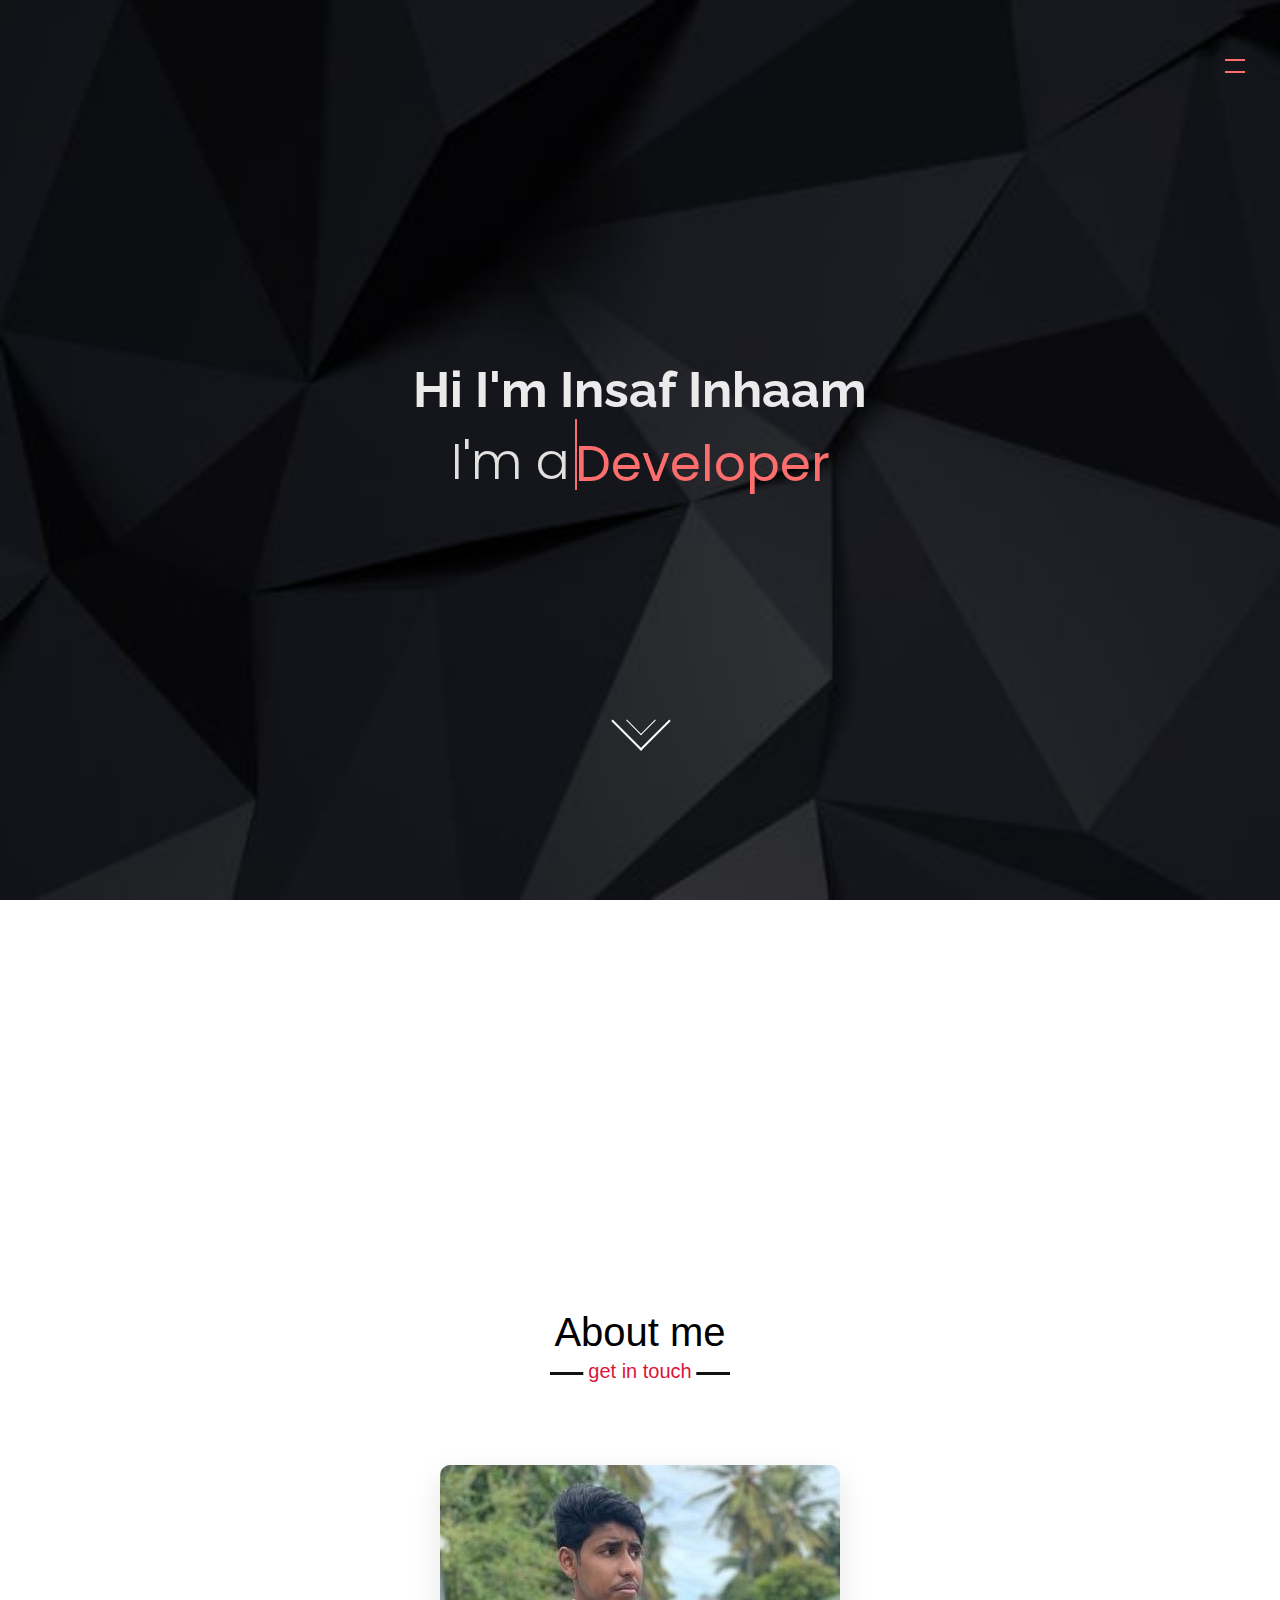
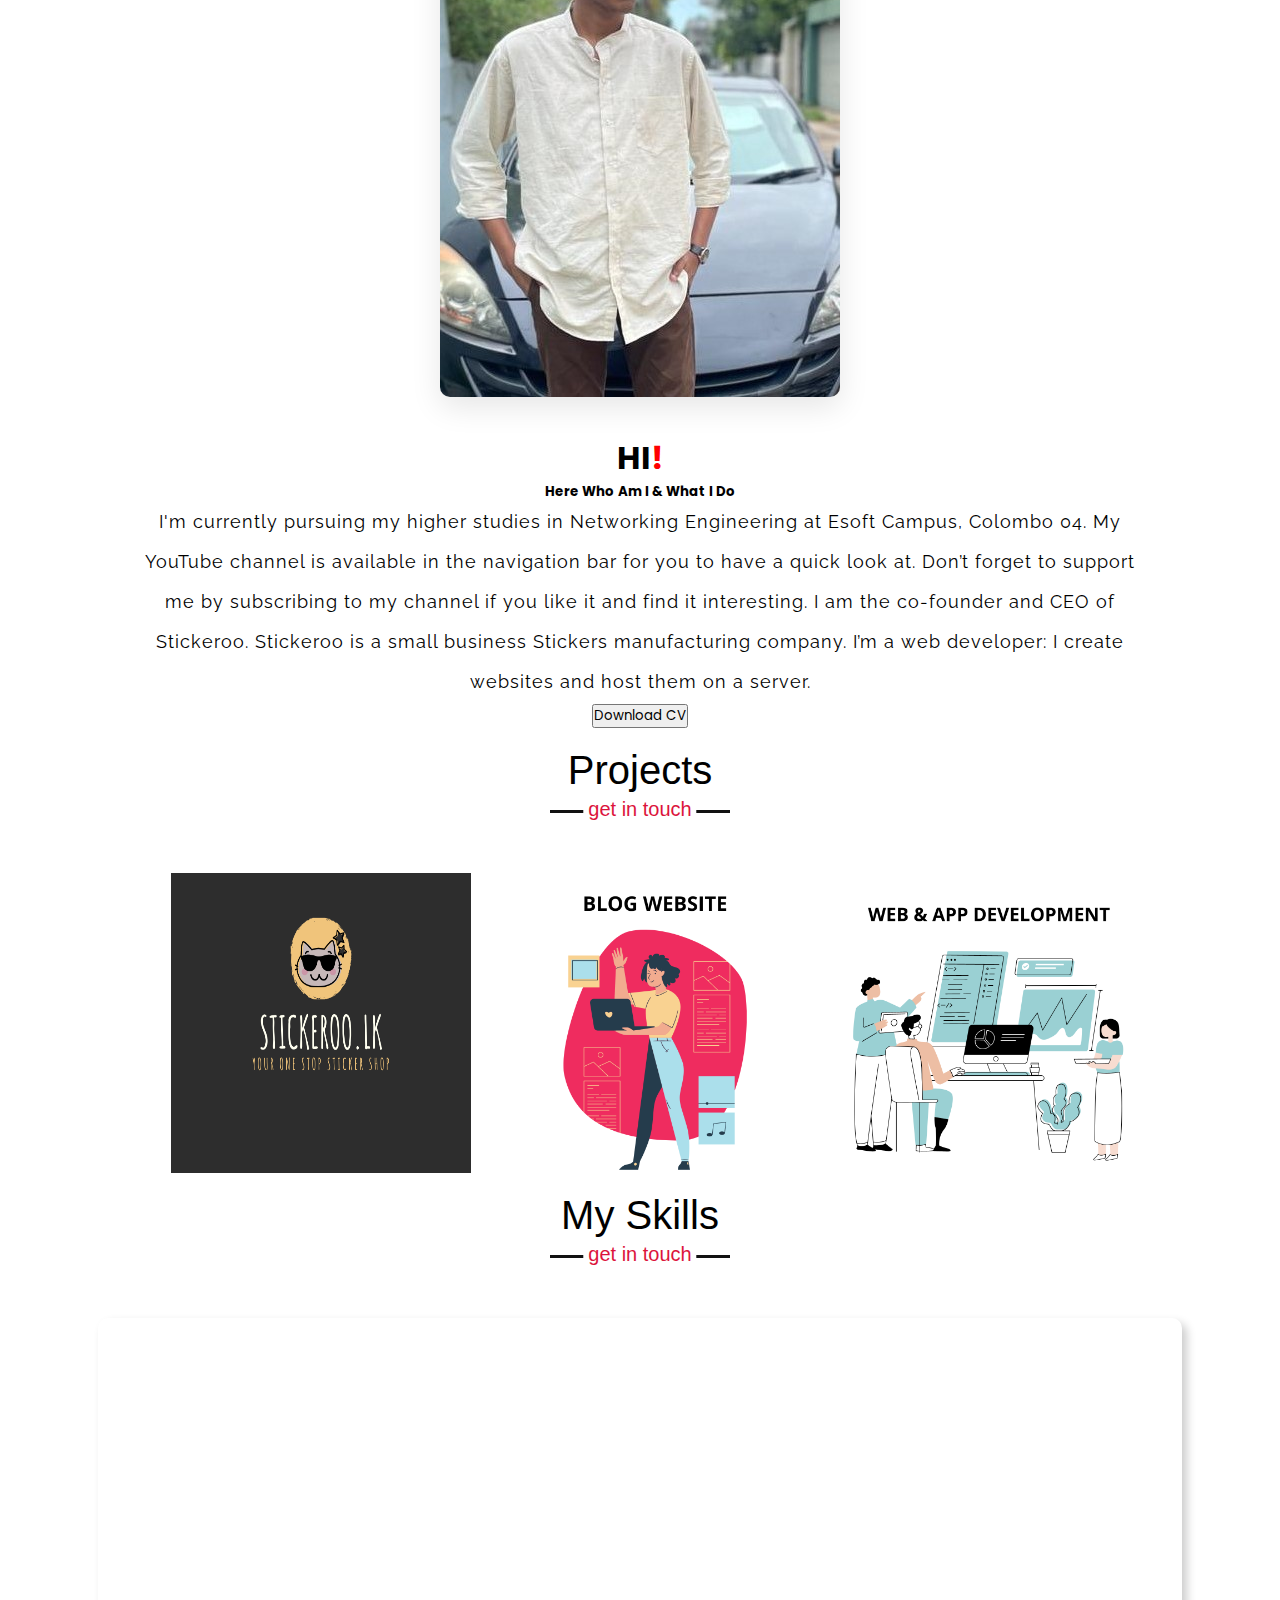
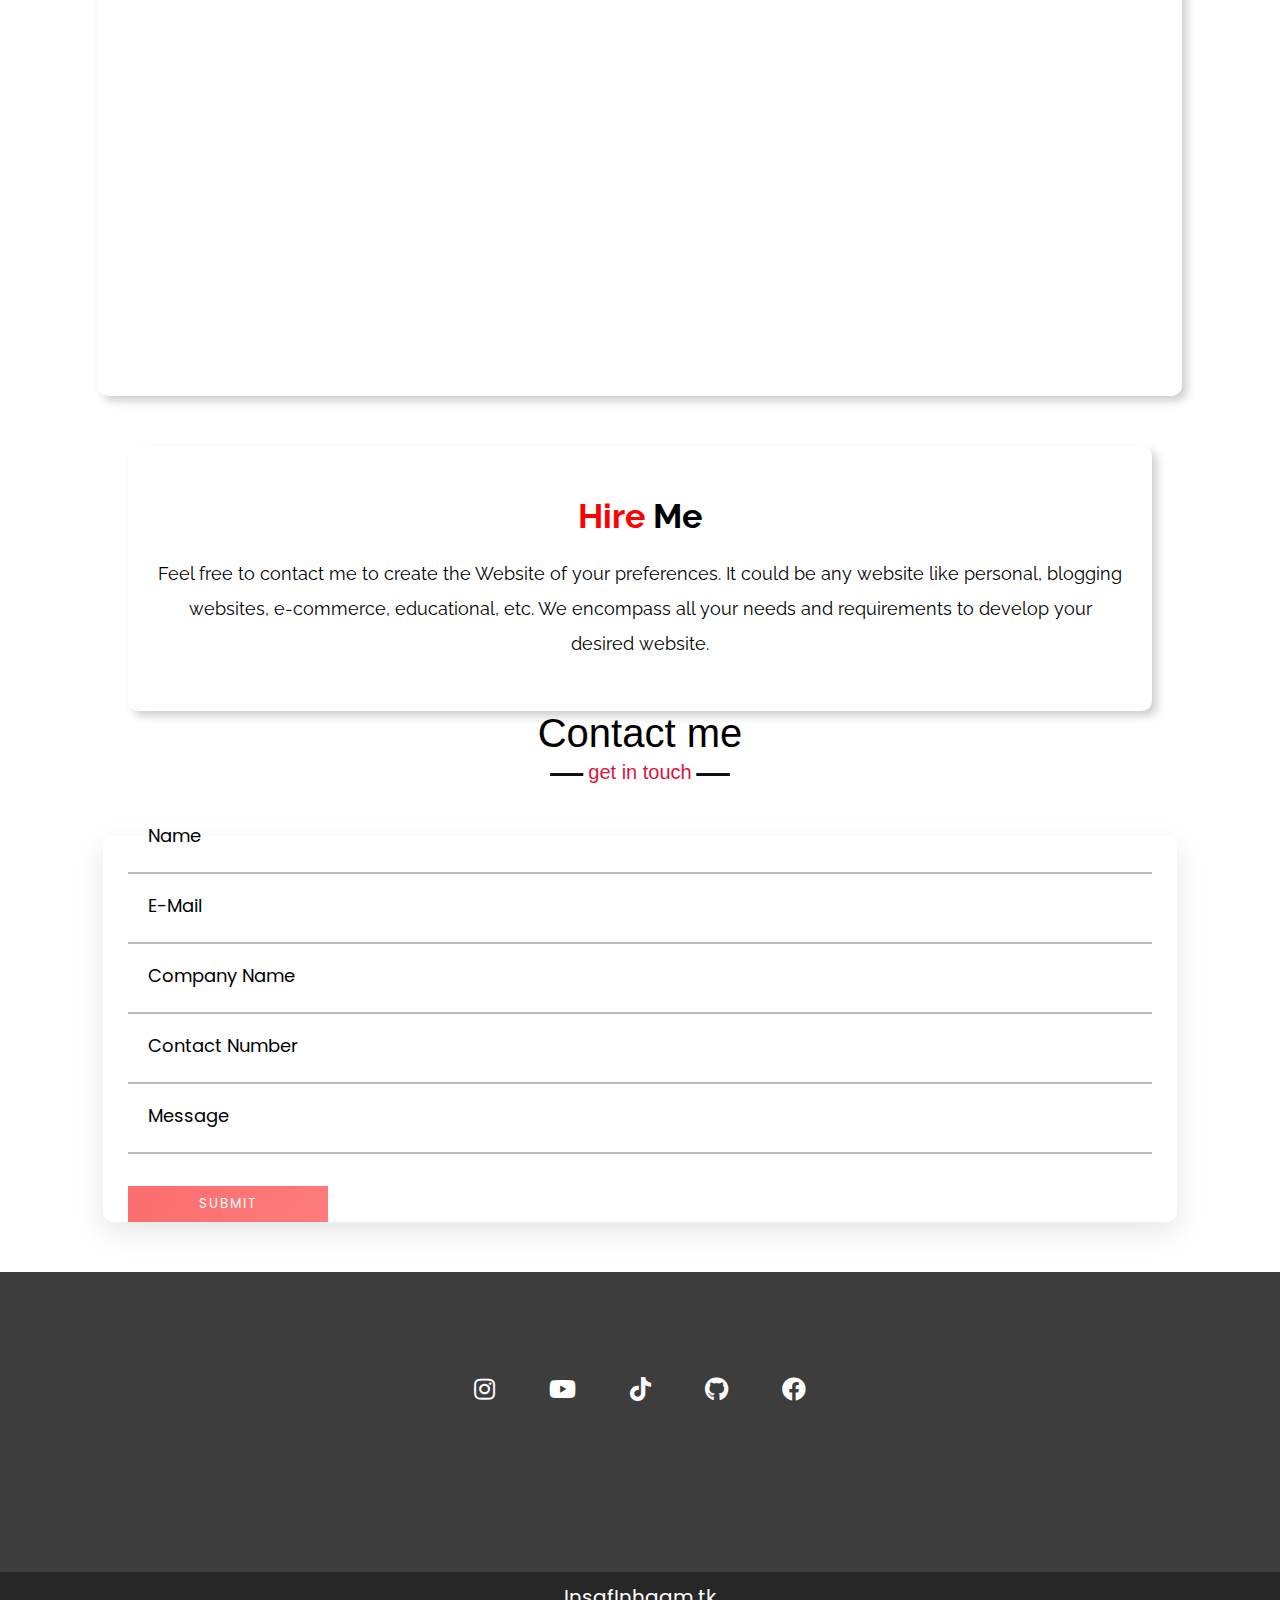
==== commit 768cc398: "social media" ====
--- a/index.html
+++ b/index.html
@@ -1,199 +1,236 @@
-<!doctype html>
+<!DOCTYPE html>
 <html lang="en">
-  <head>
-      <!-- Global site tag (gtag.js) - Google Analytics -->
-        <script async src="https://www.googletagmanager.com/gtag/js?id=G-ZS4K395W7W"></script>
-        <script>
-             window.dataLayer = window.dataLayer || [];
-             function gtag(){dataLayer.push(arguments);}
-            gtag('js', new Date());
-
-            gtag('config', 'G-ZS4K395W7W');
-        </script>
-
-<script data-ad-client="ca-pub-6757223706494422" async src="https://pagead2.googlesyndication.com/pagead/js/adsbygoogle.js"></script>
-
-    <!-- Required meta tags -->
-    <meta charset="utf-8">
-    <meta name="viewport" content="width=device-width, initial-scale=1">
-
-    <!-- Bootstrap CSS -->
-    <link rel="stylesheet" href="css/all.min.css">
-    <link rel="stylesheet" href="./css/style.css">
-    <link href="https://cdn.jsdelivr.net/npm/bootstrap@5.0.1/dist/css/bootstrap.min.css" rel="stylesheet" integrity="sha384-+0n0xVW2eSR5OomGNYDnhzAbDsOXxcvSN1TPprVMTNDbiYZCxYbOOl7+AMvyTG2x" crossorigin="anonymous">
-
-    <title>Insaf Inhaam</title>
-    <link class="favicon" rel="shortcut icon" type="image/png" href="/favicon_io/favicon-32x32.png">
-
-    </head>
-    <body>
-        <div class="topnav" id="myTopnav">
-            <ul class="right">
-                <li class="heading">Insaf Inhaam</li>
-                <li class="active"><a href="index.html" onclick="myFunction()">About Me</a> </li>
-                <li><a href="blogs.html"  onclick="myFunction()">Blog</a> </li>
-                <li><a href="course.html" onclick="myFunction()">Courses</a></li>
-                <div class="login">
-                    <a href="login.html">
-                        <button type="button" id="primary" class="btn btn-warning">Login</button>
-                    </a>
-                </div>
-                <a href="javascript:void(0);" class="icon" onclick="myFunction()">
-                    <i class="fa fa-bars"></i>
-                </a>
-           
-            </ul>
-        </div>
-       
-
-       <div class="container">
-           <p>I am a YouTuber, Freelancer, Developer, Founder and CEO. </p>
-               <center><img src="images/WhatsApp Image 2021-05-14 at 6.03_edited.jpg" width="500" height="700" alt="image"> </center>
-    
+<head>
+  <meta charset="UTF-8">
+  <title>Insaf Inhaam</title>
+  <link rel="stylesheet" href="./css/style.css">
+  <link href="https://cdn.jsdelivr.net/npm/bootstrap@5.0.1/dist/css/bootstrap.min.css" rel="stylesheet" integrity="sha384-+0n0xVW2eSR5OomGNYDnhzAbDsOXxcvSN1TPprVMTNDbiYZCxYbOOl7+AMvyTG2x" crossorigin="anonymous">
+  <link rel="stylesheet" href="css/all.min.css">
+  <link class="favicon" rel="shortcut icon" type="image/png" href="/Insaf-Inhaam-master-branch/favicon_io/android-chrome-192x192.png">
+  <link rel="stylesheet" href="https://pro.fontawesome.com/releases/v5.10.0/css/all.css" integrity="sha384-AYmEC3Yw5cVb3ZcuHtOA93w35dYTsvhLPVnYs9eStHfGJvOvKxVfELGroGkvsg+p" crossorigin="anonymous"/>
+  <link rel="stylesheet" href="https://cdnjs.cloudflare.com/ajax/libs/font-awesome/5.15.3/css/all.min.css"/>
+  <script src="https://code.jquery.com/jquery-3.5.1.min.js"></script>
+  <!-- Global site tag (gtag.js) - Google Analytics -->
+  <script async src="https://www.googletagmanager.com/gtag/js?id=G-ZS4K395W7W"></script>
+  <script>
+       window.dataLayer = window.dataLayer || [];
+       function gtag(){dataLayer.push(arguments);}
+      gtag('js', new Date());
+
+      gtag('config', 'G-ZS4K395W7W');
+  </script>
+
+</head>
+<body>  
+  <div class="scroll-up-btn">
+    <i class="fas fa-angle-up"></i>
+  </div>
+
+  <!-- button -->
+  <a href="javascript:;" class="button">
+    <span></span>
+    <span></span>
+  </a>
+  <!------------->  
+  
+  <div class="menu">
+    <ul class="menu__list">
+      <li class="menu__item"><a href="#aboutme" onclick="button()" style="color: white;" class="menu__link">About me</a></li>
+      <li class="menu__item"><a href="#projects" onclick="button()" style="color: white;" class="menu__link">Projects</a></li>
+      <li class="menu__item"><a href="#experience" onclick="button()" style="color: white;" class="menu__link">Experience</a></li>
+      <li class="menu__item"><a href="#hireme" onclick="button()" style="color: white;" class="menu__link">Hire Me</a></li>
+      <li class="menu__item"><a href="#contact" onclick="button()" style="color: white;" class="menu__link">Contact</a></li>      
+    </ul>
+  </div>
+  
+  <div class="both">
+    <div class="main">
+      <h1 class="myname">Hi I'm Insaf Inhaam</h1>
+    </div>
+    <div class="main">
+      <div class="wrapper">
+        <div class="static-txt">I'm a</div>
+        <ul class="dynamic-txts">
+          <li><span>Developer</span></li>
+          <li><span>Designer</span></li>
+          <li><span>Network</span></li>
+          <li><span>Engineer</span></li>
+        </ul>
+      </div>
+    </div>
+    <a href="#aboutme"><div class="arrow"></div> </a>
+  </div>
+  
+
+   <div class="container about" id="aboutme">
+     <div class="row">
+      <h2 class="title">About me</h2>
+       <div class="col-md-6 my-3">
+        <img src="./images/WhatsApp Image 2021-05-14 at 6.03.49 PM.jpeg" alt="">
        </div>
-        <div class="contents" id="aboutme">
-            <h2>About Me</h2>
-            <p>Hello Friends,</p>
-            <p>I’m Insaf Inhaam. I'm currently pursuing my higher studies in Networking Engineering at Esoft Campus, Colombo 04. My areas of interest and field of education encompasses IT, networking, Robotics and Iot. I have great passion in learning different things related to information technology some of them that I have learned now are Robotics, IoT, Web Development, Programming, Ethical hacking, AI, etc.  </p>
-        </div>
-
-        <div class="contents" id="experience">
-            <h2>YouTuber</h2>
-            <p>I started my YouTube channel on Jan 12, 2019, and uploaded my first YouTube video on Jan 13, 2019. As of May 18, 2021, there are 286 subscribers and 27 videos on my channel.  I upload video content related to programming, web development, unboxing, and review tech gadgets, robotics, and IoT, etc. 
-                My YouTube channel is available in the navigation bar for you to have a quick look at. Don’t forget to support me by subscribing to my channel if you like it and find it interesting.
-                </p>
-        </div>
-
-        <div class="contents" id="whatiknow">
-            <h2>Founder and CEO</h2>
-            <p>I am the co-founder and CEO of Stickeroo. Stickeroo is a small business Stickers manufacturing company.   We started it on the 22nd of Dec 2020 named “Stickeroo”. We used PVC (waterproof) and paper stickers for laptops, bottles, journals, etc., and also product branding purposes. We have more than 15 categories to choose from available on our Instagram page. While, we also do custom stickers based on customer preference. We also provide other services which include editing and designing and deliver to your doorsteps. 
-                As our next step, we are working on our Stickeroo Website which will ease the customer’s experience for every purchase. It will include online purchasing and credit/debit card payment options.
-                </p>
-        </div>
-       
-        <div class="contents" id="whatimdoing">
-            <h2>What I Know</h2>
-            <p>I’m a web developer: I create websites and host them on a server. I have a sound knowledge in programming languages such as HTML, CSS, JavaScript, PHP, MySQL, Python, C#, etc., and I also keep up with learning new different skills and programming languages. I have very good knowledge of robotics and IoT. I have made many robotics and IoT projects. I started my path on robotics and start to more new different things like machine learning,  app development,  web development,  etc.</p>
-        </div>
-
-        <div class="contents" id="hireme">
-            <h2>Hire Me</h2>
-            <p>Feel free to contact me to create the Website of your preferences. It could be any website like personal, blogging websites, e-commerce, educational, etc. We encompass all your needs and requirements to develop your desired website.</p>
-        </div>
-
-        <footer class="bg-white text-center text-white">
-            <!-- Grid container -->
-            <div class="container p-4 pb-0">
-              <!-- Section: Social media -->
-              <section class="mb-4">
-                <!-- youtube -->
-                <a
-                class="btn btn-primary btn-floating m-1"
-                style="background-color: red;"
-                href="https://www.youtube.com/channel/UCFTq3GQkeyS5cI7CFbrgfAg"
-                target="_blank"
-                role="button"
-                ><i class="fab fa-youtube"></i
-                ></a>
-    
-                <!-- Facebook -->
-                <a
-                  class="btn btn-primary btn-floating m-1"
-                  style="background-color: #3b5998;"
-                  href="https://www.facebook.com/insaf.inhaam.71/"
-                  target="_blank"
-                  role="button"
-                  ><i class="fab fa-facebook-f"></i
-                ></a>
+       <div class="col-lg-6" style="margin: auto 0;">
+        <h1>HI<span>!</span></h1>
+        <h5>Here who am i <span>& what i do</span> </h5>
+        <p>I'm currently pursuing my higher studies in Networking Engineering at Esoft Campus, Colombo 04.
+   
+         My YouTube channel is available in the navigation bar for you to have a quick look at. Don’t forget to support me by subscribing to my channel if you like it and find it interesting.
+         
+         I am the co-founder and CEO of Stickeroo. Stickeroo is a small business Stickers manufacturing company.   
+         I’m a web developer: I create websites and host them on a server. 
+         </p>
+         <a href="./images/Insaf Resume.pdf" download="Insaf Resume.pdf"><button class="btn btn-danger mt-3" onclick="">Download CV</button></a>   
+      
+       </div>
+     </div>
+   </div>
+
+
+    <center>
+    <div class="container" id="projects">
+      <div class="row">
+        <h2 class="title">Projects</h2>
+        <div class="gallery">
+          <!-- Image 1 -->
+          <div class="content_img">
+            <img src='./images/Untitled design.png' width='100%' height='100%'>
+            <div>we are working on our Stickeroo Website which will ease the customer’s experience for every purchase. It will include online purchasing and credit/debit card payment options.</div>
+          </div>
+
+          <!-- Image 2 -->
+          <div class="content_img">
+            <img src='./images/BLOG WEBSITE.png' width='100%' height='100%'>
+            <div>COMING SOON</div>
+          </div>
           
-                <!-- Gmail -->
-                <a
-                  class="btn btn-primary btn-floating m-1"
-                  style="background-color: #ecf002;"
-                  href="mailto:insafinhaam732@gmail.com"
-                  target="_blank"
-                  role="button"
-                  ><i class="fas fa-envelope"></i
-                ></a>
-          
-                <!-- Instagram -->
-                <a
-                  class="btn btn-primary btn-floating m-1"
-                  style="background-color: #ac2bac;"
-                  href="https://www.instagram.com/insaf_inhaam/"
-                  target="_blank"
-                  role="button"
-                  ><i class="fab fa-instagram"></i
-                ></a>
-          
-                <!-- tiktok -->
-                <a
-                  class="btn btn-primary btn-floating m-1"
-                  style="background-color: #333;"
-                  href="https://www.tiktok.com/@insaf_inhaam_official?lang=en"
-                  target="_blank"
-                  role="button"
-                  ><i class="fab fa-tiktok"></i
-                ></a>
-    
-                <!-- Linkedin -->
-                <a
-                  class="btn btn-primary btn-floating m-1"
-                  style="background-color: #0082ca;"
-                  href="https://www.linkedin.com/in/insaf-inhaam-7223601b3/"
-                  target="_blank"
-                  role="button"
-                  ><i class="fab fa-linkedin-in"></i
-                ></a>
-    
-                <!-- Whatsapp -->
-                <a
-                  class="btn btn-primary btn-floating m-1"
-                  style="background-color: #25d366;"
-                  href="https://api.whatsapp.com/send/?phone=94775539978&text&app_absent=0"
-                  target="_blank"
-                  role="button"
-                  ><i class="fab fa-whatsapp"></i
-                ></a>
-              </section>
-              <!-- Section: Social media -->
-            </div>
-            <!-- Grid container -->
-          
-            <!-- Copyright -->
-            <div class="text-center p-3" style="background-color: rgba(0, 0, 0, 0.2);">
-              © 2020 Copyright:
-              <a class="text-white" target="_blank" href="https://www.insafinhaam.tk/">InsafInhaam.tk</a>
-            </div>
-            <!-- Copyright -->
-        </footer>
-    
-
-        <script>
-            function myFunction() {
-            var x = document.getElementById("myTopnav");
-            if (x.className === "topnav") {
-                x.className += " responsive";
-            } else {
-                x.className = "topnav";
-            }
-            }
-
-            function phone(){
-                alert('Phone number is +94 77 553 9978')
-            }
-        </script>
-       
-   
-            <!-- Optional JavaScript; choose one of the two! -->
-
-            <!-- Option 1: Bootstrap Bundle with Popper -->
-            <script src="https://cdn.jsdelivr.net/npm/bootstrap@5.0.1/dist/js/bootstrap.bundle.min.js" integrity="sha384-gtEjrD/SeCtmISkJkNUaaKMoLD0//ElJ19smozuHV6z3Iehds+3Ulb9Bn9Plx0x4" crossorigin="anonymous"></script>
-
-            <!-- Option 2: Separate Popper and Bootstrap JS -->
-            <!--
-            <script src="https://cdn.jsdelivr.net/npm/@popperjs/core@2.9.2/dist/umd/popper.min.js" integrity="sha384-IQsoLXl5PILFhosVNubq5LC7Qb9DXgDA9i+tQ8Zj3iwWAwPtgFTxbJ8NT4GN1R8p" crossorigin="anonymous"></script>
-            <script src="https://cdn.jsdelivr.net/npm/bootstrap@5.0.1/dist/js/bootstrap.min.js" integrity="sha384-Atwg2Pkwv9vp0ygtn1JAojH0nYbwNJLPhwyoVbhoPwBhjQPR5VtM2+xf0Uwh9KtT" crossorigin="anonymous"></script>
-            -->
-    </body>
-</html>+          <!-- Image 3 -->
+          <div class="content_img">
+            <img src='./images/BLOG WEBSITE (1).png' width='100%' height='100%'>
+            <div>COMING SOON</div> 
+          </div>
+      </div>
+      </div>
+    </div>   
+    </center>
+  
+      <div class="container mt-5" id="experience">
+        <div class="row">
+          <h2 class="title">My Skills</h2>
+        </div>
+      </div>
+      <div class="skills-bar">
+        <div class="bar">
+            <div class="info">
+                <span>HTML</span>
+            </div>
+            <div class="progress-line html"><span></span></div>
+        </div>
+        <div class="bar">
+            <div class="info">
+                <span>CSS</span>
+            </div>
+            <div class="progress-line css"><span></span></div>
+        </div>
+        <div class="bar">
+            <div class="info">
+                <span>JavaScript</span>
+            </div>
+            <div class="progress-line javascript"><span></span></div>
+        </div>
+        <div class="bar">
+            <div class="info">
+                <span>PHP</span>
+            </div>
+            <div class="progress-line php"><span></span></div>
+        </div>
+        <div class="bar">
+            <div class="info">
+                <span>MySQL</span>
+            </div>
+            <div class="progress-line mysql"><span></span></div>
+        </div>
+        <div class="bar">
+            <div class="info">
+                <span>Linux</span>
+            </div>
+            <div class="progress-line linux"><span></span></div>
+        </div>
+        <div class="bar">
+            <div class="info">
+                <span>Python</span>
+            </div>
+            <div class="progress-line python"><span></span></div>
+        </div>
+        <div class="bar">
+            <div class="info">
+                <span>C</span>
+            </div>
+            <div class="progress-line c"><span></span></div>
+        </div>
+      </div>
+  
+
+  <div class="hireme" id="hireme">
+    <h2><span>Hire</span> Me</h2>
+    <p>Feel free to contact me to create the Website of your preferences. It could be any website like personal, blogging websites, e-commerce, educational, etc. We encompass all your needs and requirements to develop your desired website.</p>
+  </div>
+
+  <div class="container mt-5" id="contact">
+    <div class="row">
+      <h2 class="title">Contact me</h2>
+    </div>
+  </div>
+
+<section class="get_in_touch">
+  <div class="container">
+    <div class="row">
+        <form action="./includes/contact.php" method="POST">
+          <div class="contact-form row mt-4">
+            <div class="form-field col-lg-6">
+              <input id="name" class="input-text" type="text" name="name">
+              <label for="name" class="label">Name</label>
+            </div>
+            <div class="form-field col-lg-6">
+              <input id="email" class="input-text" type="email" name="email">
+              <label for="email" class="label">E-mail</label>
+            </div>
+            <div class="form-field col-lg-6">
+              <input id="company" class="input-text" type="text" name="company">
+              <label for="company" class="label">Company name</label>
+            </div>
+            <div class="form-field col-lg-6">
+              <input id="phone" class="input-text" type="text" name="contact">
+              <label for="phone" class="label">Contact number</label>
+            </div>
+            <div class="form-field col-lg-12">
+              <input id="message" class="input-text" type="text" name="message">
+              <label for="message" class="label">Message</label>
+            </div>
+            <div class="form-field col-lg-12">
+              <input class="submit-btn" type="submit" name="contact-submit" value="Submit">
+            </div>
+          </div>
+        </form> 
+      </div> 
+  </div>
+</section>
+
+<footer>
+  <ul>
+    <li><a href="https://www.instagram.com/insaf_inhaam/"><i class="fab fa-instagram"></i></a></li>
+    <li><a href="https://www.youtube.com/channel/UCFTq3GQkeyS5cI7CFbrgfAg"><i class="fab fa-youtube"></i></a></li>
+    <li><a href="https://www.tiktok.com/@insaf_inhaam_official?"><i class="fab fa-tiktok"></i></a></li>
+    <li><a href=""><i class="fab fa-github"></i></a></li>
+    <li><a href=""><i class="fab fa-facebook"></i></a></li>
+  </ul>
+  <a href="https://www.insafinhaam.tk/" target="_blank" class="copyright">InsafInhaam.tk</a>
+</footer>
+
+
+<script src="https://cdn.jsdelivr.net/npm/bootstrap@5.0.1/dist/js/bootstrap.bundle.min.js" integrity="sha384-gtEjrD/SeCtmISkJkNUaaKMoLD0//ElJ19smozuHV6z3Iehds+3Ulb9Bn9Plx0x4" crossorigin="anonymous"></script>
+<script src="https://cdn.jsdelivr.net/npm/@popperjs/core@2.9.2/dist/umd/popper.min.js" integrity="sha384-IQsoLXl5PILFhosVNubq5LC7Qb9DXgDA9i+tQ8Zj3iwWAwPtgFTxbJ8NT4GN1R8p" crossorigin="anonymous"></script>
+<script src="https://cdn.jsdelivr.net/npm/bootstrap@5.0.1/dist/js/bootstrap.min.js" integrity="sha384-Atwg2Pkwv9vp0ygtn1JAojH0nYbwNJLPhwyoVbhoPwBhjQPR5VtM2+xf0Uwh9KtT" crossorigin="anonymous"></script>
+
+<script src="./javascript/index.js"></script>
+  
+</body>
+</html>
--- a/css/style.css
+++ b/css/style.css
@@ -740,4 +740,4 @@
 
 footer .copyright:hover{
   color: #fff;
-}
+}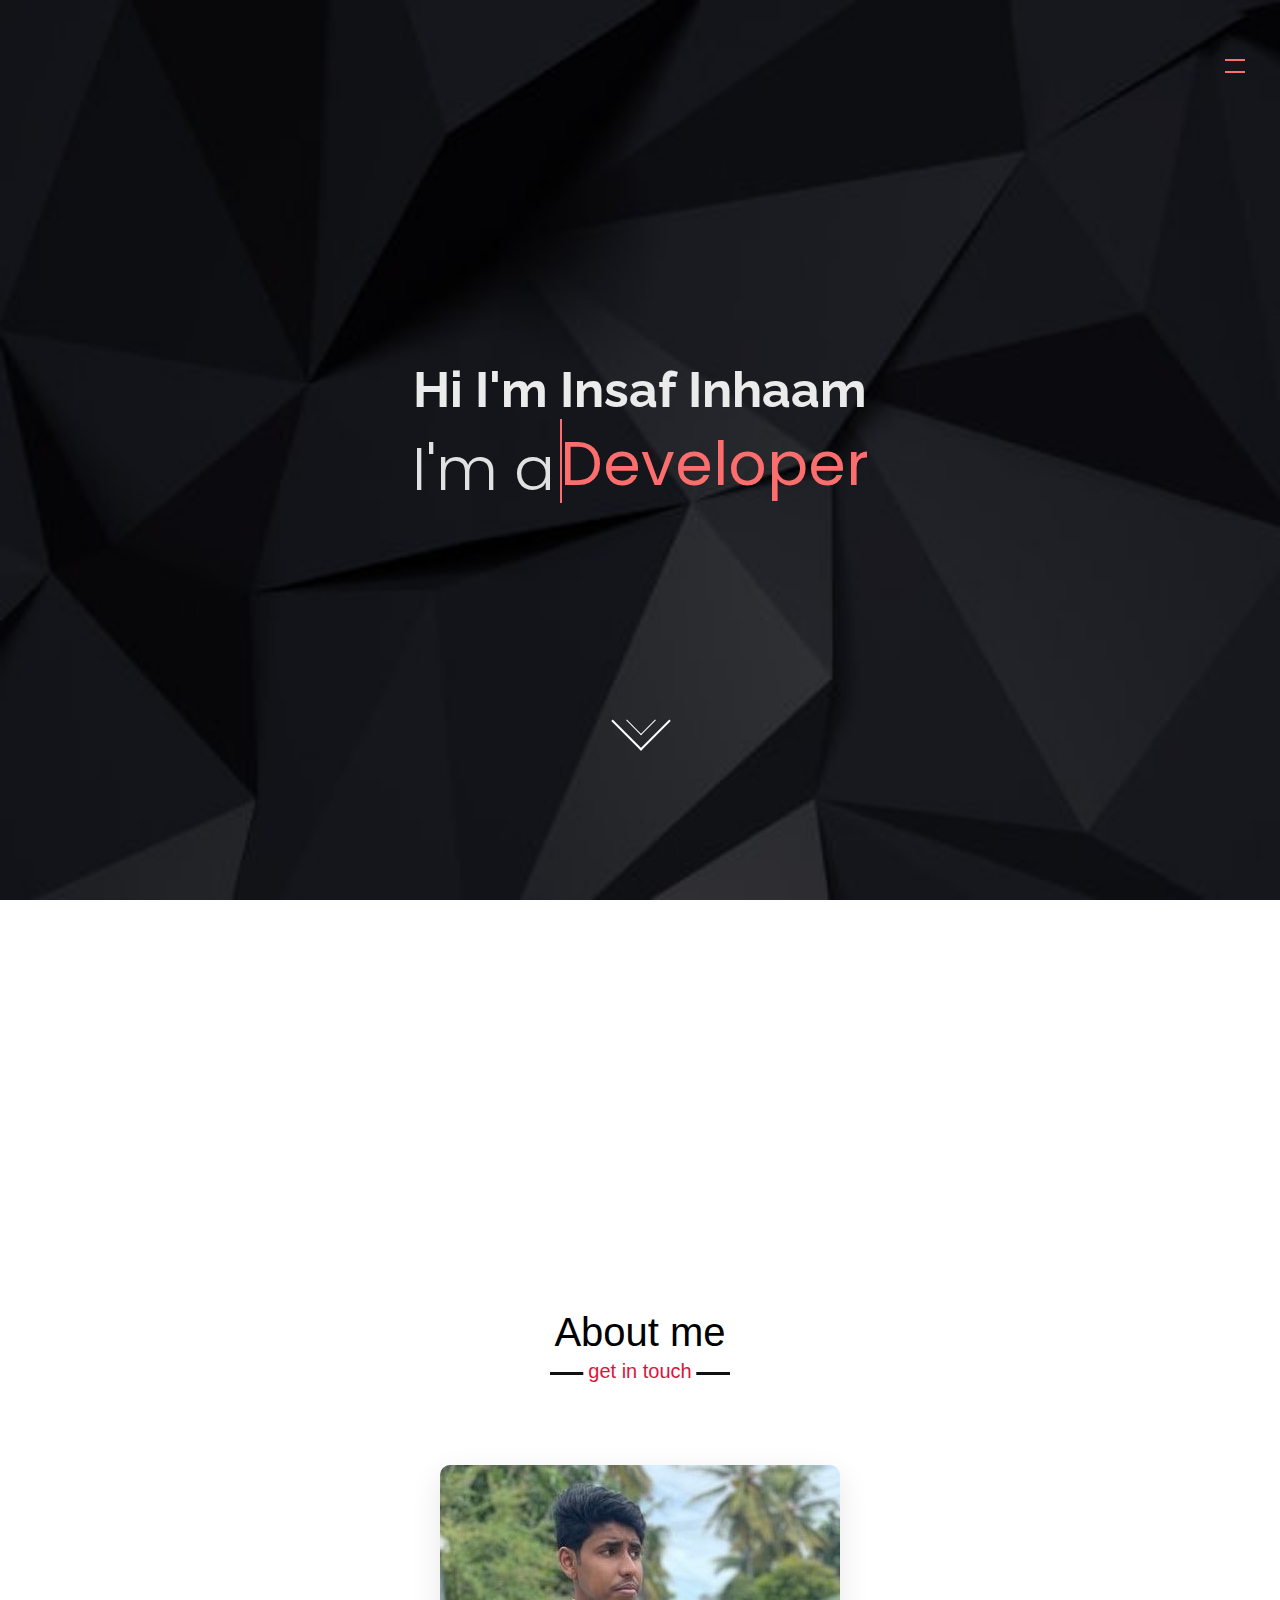
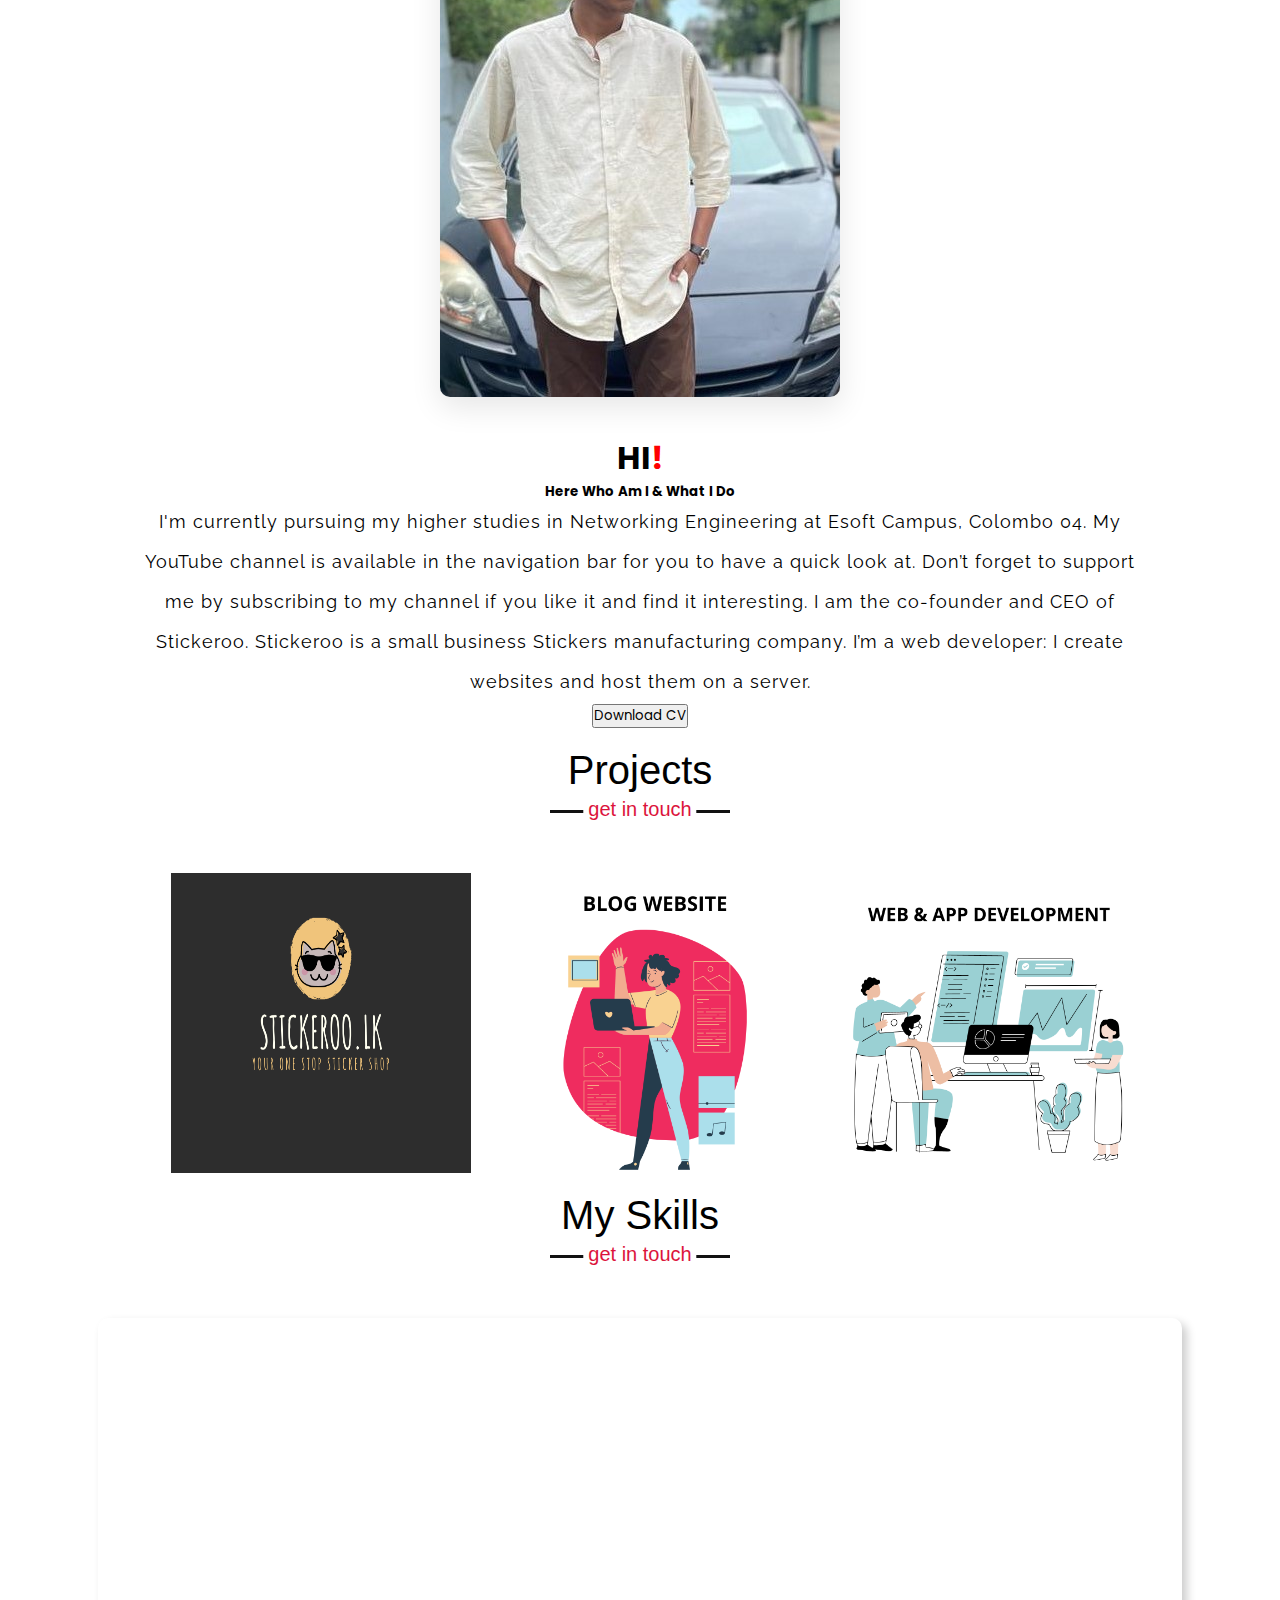
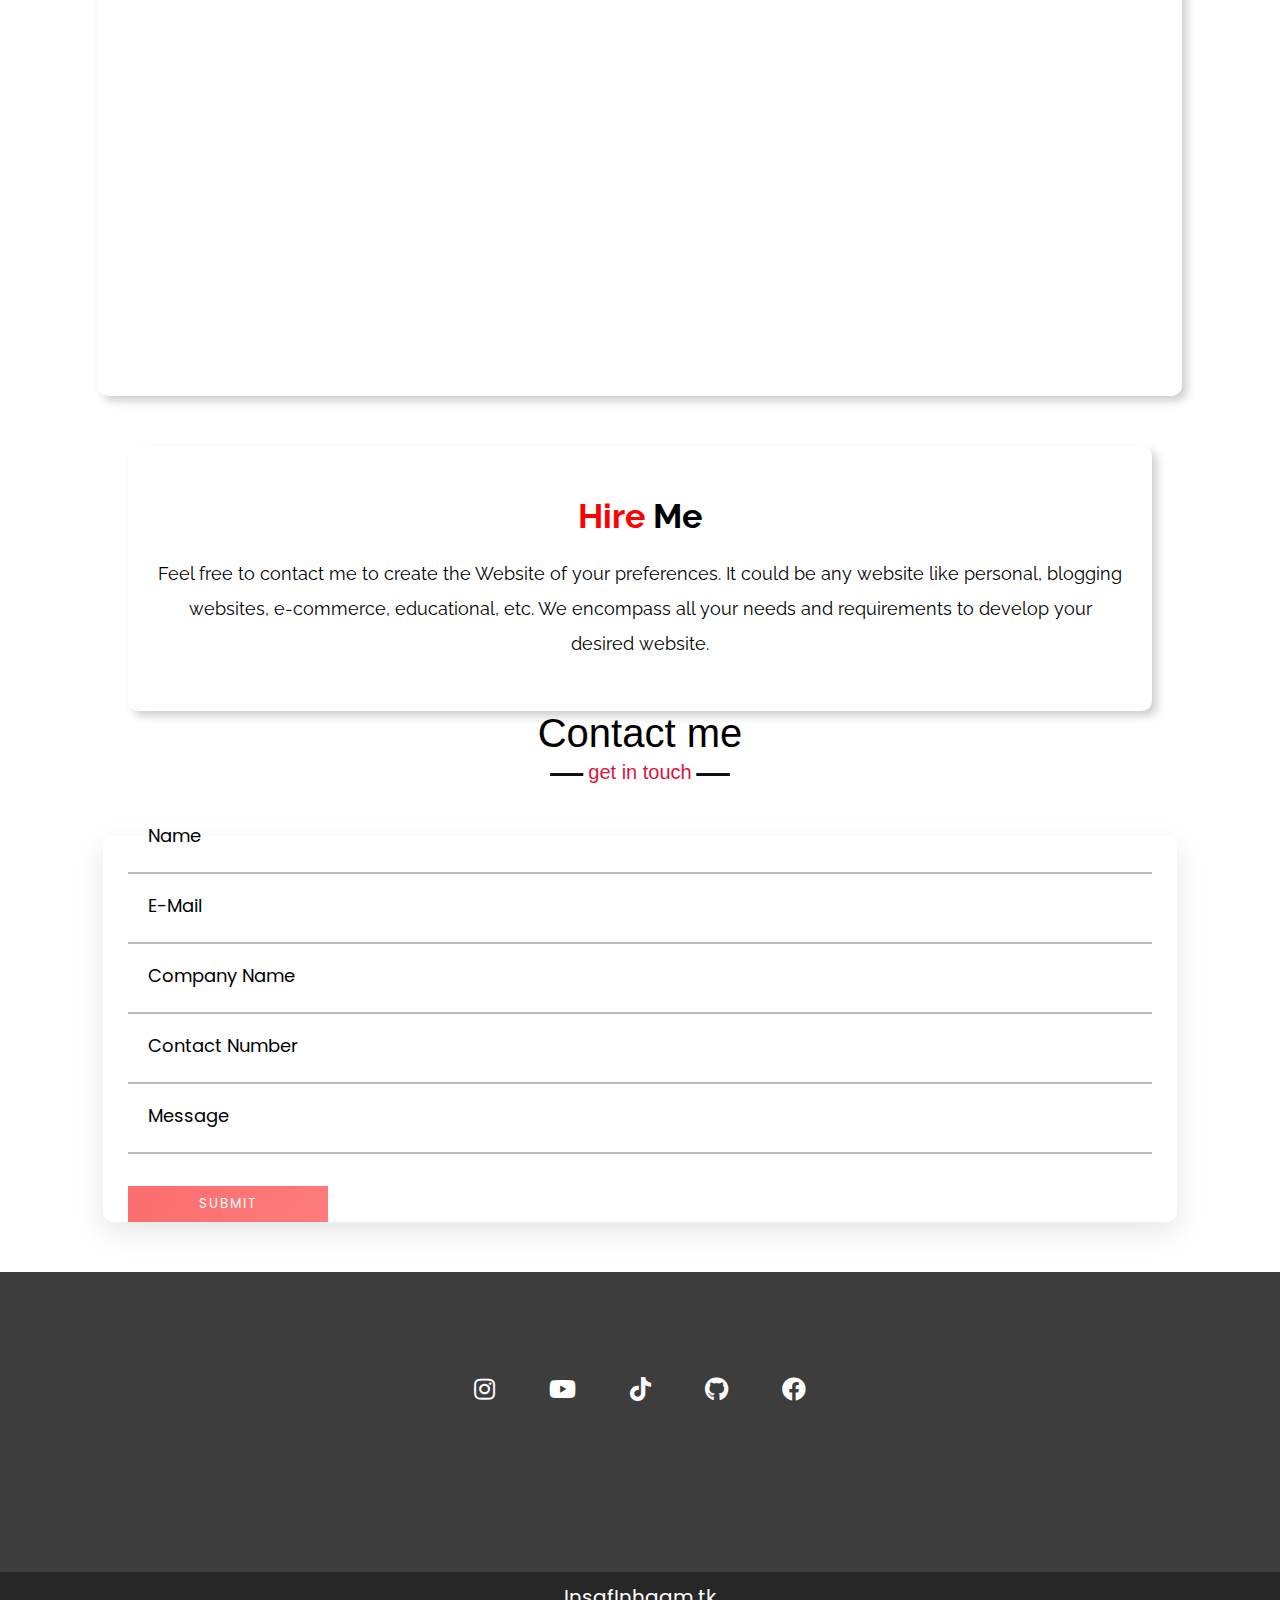
==== commit d16f5ae4: "contact" ====
--- a/index.html
+++ b/index.html
@@ -183,7 +183,7 @@
 <section class="get_in_touch">
   <div class="container">
     <div class="row">
-        <form action="./includes/contact.php" method="POST">
+        <form action="https://formsubmit.co/insafinhaam732@email.com" method="POST">
           <div class="contact-form row mt-4">
             <div class="form-field col-lg-6">
               <input id="name" class="input-text" type="text" name="name">
@@ -216,11 +216,11 @@
 
 <footer>
   <ul>
-    <li><a href="https://www.instagram.com/insaf_inhaam/"><i class="fab fa-instagram"></i></a></li>
-    <li><a href="https://www.youtube.com/channel/UCFTq3GQkeyS5cI7CFbrgfAg"><i class="fab fa-youtube"></i></a></li>
-    <li><a href="https://www.tiktok.com/@insaf_inhaam_official?"><i class="fab fa-tiktok"></i></a></li>
-    <li><a href=""><i class="fab fa-github"></i></a></li>
-    <li><a href=""><i class="fab fa-facebook"></i></a></li>
+    <li><a href="https://www.instagram.com/insaf_inhaam/" target="_blank"><i class="fab fa-instagram"></i></a></li>
+    <li><a href="https://www.youtube.com/channel/UCFTq3GQkeyS5cI7CFbrgfAg" target="_blank"><i class="fab fa-youtube"></i></a></li>
+    <li><a href="https://www.tiktok.com/@insaf_inhaam_official?" target="_blank"><i class="fab fa-tiktok"></i></a></li>
+    <li><a href="" target="_blank"><i class="fab fa-github"></i></a></li>
+    <li><a href="" target="_blank"><i class="fab fa-facebook"></i></a></li>
   </ul>
   <a href="https://www.insafinhaam.tk/" target="_blank" class="copyright">InsafInhaam.tk</a>
 </footer>
--- a/css/style.css
+++ b/css/style.css
@@ -82,11 +82,11 @@
 }
 /*-----------------------------------------------------------------*/
 
-@media (max-width:700px) {
+/* @media (max-width:700px) {
   .main{
     font-size: 30px;
   }
-}
+} */
 .both 
 {
   padding-top: 40vh;
@@ -108,7 +108,7 @@
  font-family: 'Raleway', sans-serif;
  font-size: 50px;
 }
-
+/* 
 @media (max-width:700px) {
   .main .myname{
     font-size: 40px;
@@ -119,14 +119,14 @@
   .dynamic-txts li{
     font-size: 30px;
   }
-}
+} */
 
 .wrapper{
   display: flex;
 }
 .wrapper .static-txt{
   color: rgb(225, 225, 225, 255);
-  font-size: 50px;
+  font-size: 60px;
   font-weight: 300;
   margin-top: 5px;
 }
@@ -139,7 +139,7 @@
 .dynamic-txts li{
   list-style: none;
   color: #FC6D6D;
-  font-size: 50px;
+  font-size: 60px;
   font-weight: 400;
   position: relative;
   top: 0;
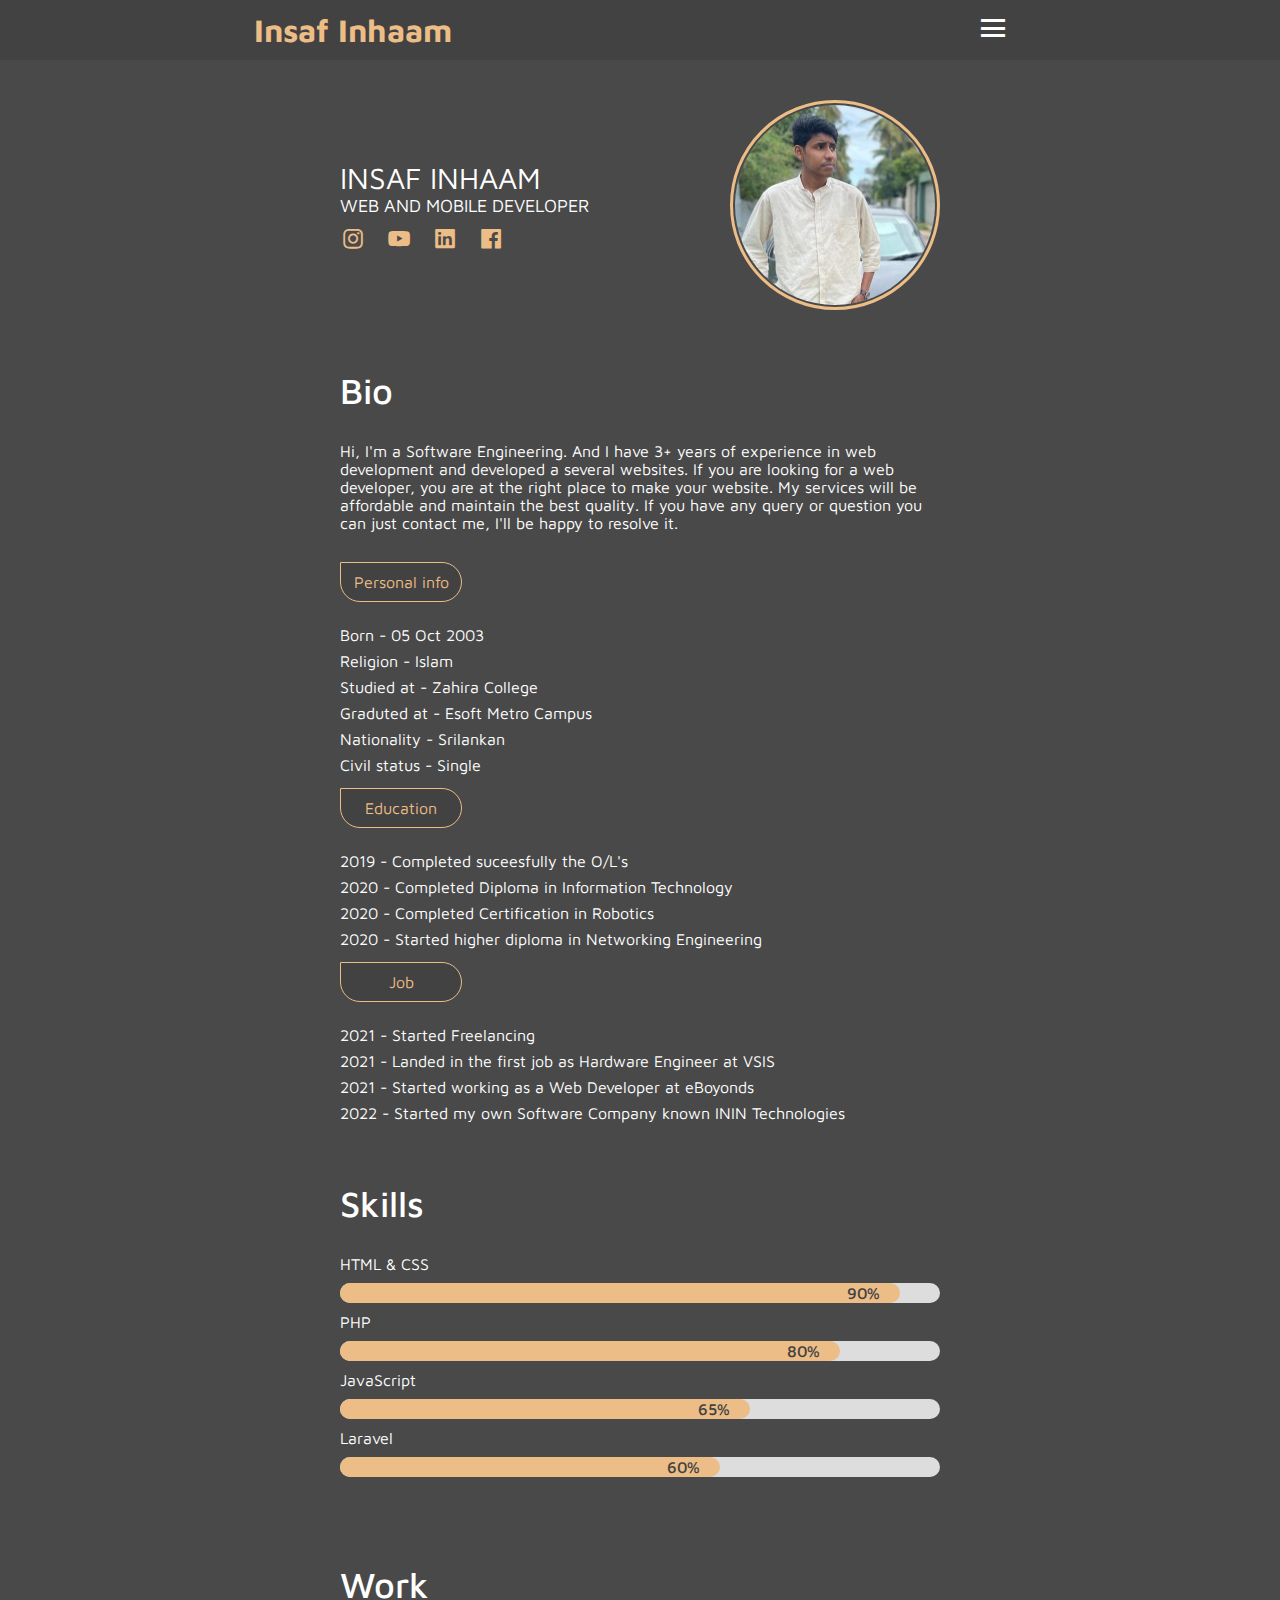
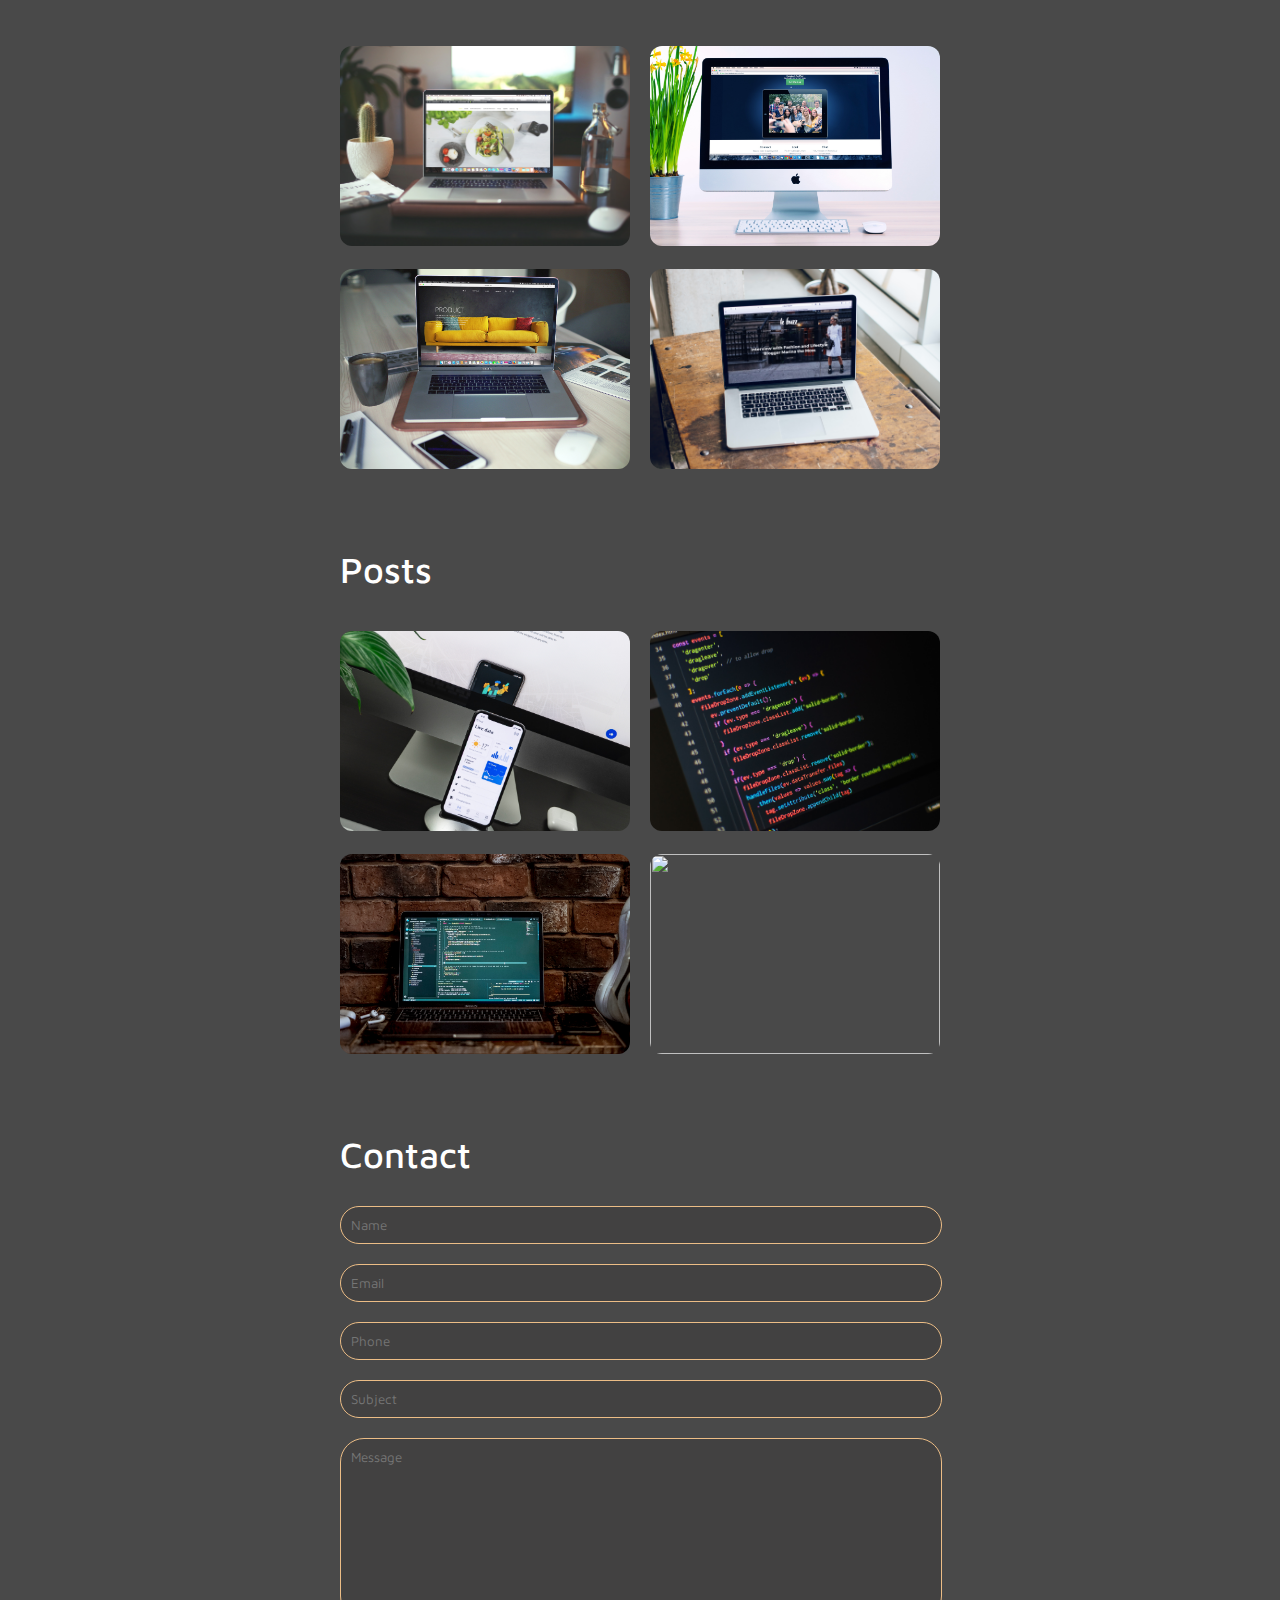
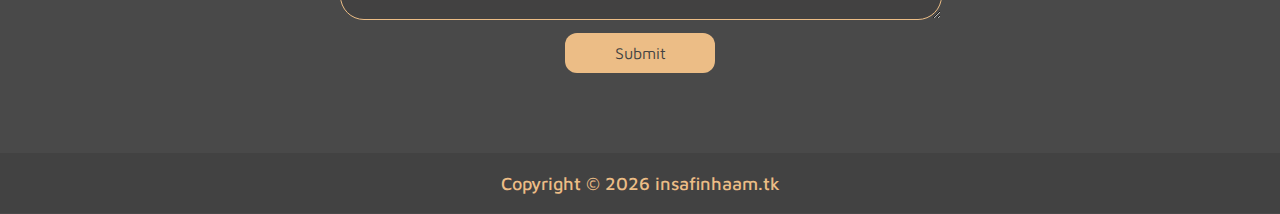
==== commit 9ffd20f1: "update" ====
--- a/index.html
+++ b/index.html
@@ -1,236 +1,240 @@
 <!DOCTYPE html>
 <html lang="en">
+
 <head>
-  <meta charset="UTF-8">
-  <title>Insaf Inhaam</title>
-  <link rel="stylesheet" href="./css/style.css">
-  <link href="https://cdn.jsdelivr.net/npm/bootstrap@5.0.1/dist/css/bootstrap.min.css" rel="stylesheet" integrity="sha384-+0n0xVW2eSR5OomGNYDnhzAbDsOXxcvSN1TPprVMTNDbiYZCxYbOOl7+AMvyTG2x" crossorigin="anonymous">
-  <link rel="stylesheet" href="css/all.min.css">
-  <link class="favicon" rel="shortcut icon" type="image/png" href="/Insaf-Inhaam-master-branch/favicon_io/android-chrome-192x192.png">
-  <link rel="stylesheet" href="https://pro.fontawesome.com/releases/v5.10.0/css/all.css" integrity="sha384-AYmEC3Yw5cVb3ZcuHtOA93w35dYTsvhLPVnYs9eStHfGJvOvKxVfELGroGkvsg+p" crossorigin="anonymous"/>
-  <link rel="stylesheet" href="https://cdnjs.cloudflare.com/ajax/libs/font-awesome/5.15.3/css/all.min.css"/>
-  <script src="https://code.jquery.com/jquery-3.5.1.min.js"></script>
-  <!-- Global site tag (gtag.js) - Google Analytics -->
-  <script async src="https://www.googletagmanager.com/gtag/js?id=G-ZS4K395W7W"></script>
-  <script>
-       window.dataLayer = window.dataLayer || [];
-       function gtag(){dataLayer.push(arguments);}
-      gtag('js', new Date());
-
-      gtag('config', 'G-ZS4K395W7W');
-  </script>
-
+    <meta charset="UTF-8">
+    <meta http-equiv="X-UA-Compatible" content="IE=edge">
+    <meta name="viewport" content="width=device-width, initial-scale=1.0">
+    <title>Insaf</title>
+    <link rel="shortcut icon" href="./img/WhatsApp Image 2021-05-14 at 6.03.49 PM.jpeg" type="image/x-icon">
+    <link rel="stylesheet" href="./style.css">
+    <link href='https://unpkg.com/boxicons@2.1.1/css/boxicons.min.css' rel='stylesheet'>
+
+    <!-- Global site tag (gtag.js) - Google Analytics -->
+    <script async src="https://www.googletagmanager.com/gtag/js?id=G-ZS4K395W7W"></script>
+    <script>
+        window.dataLayer = window.dataLayer || [];
+        function gtag() { dataLayer.push(arguments); }
+        gtag('js', new Date());
+
+        gtag('config', 'G-ZS4K395W7W');
+    </script>
 </head>
-<body>  
-  <div class="scroll-up-btn">
-    <i class="fas fa-angle-up"></i>
-  </div>
-
-  <!-- button -->
-  <a href="javascript:;" class="button">
-    <span></span>
-    <span></span>
-  </a>
-  <!------------->  
-  
-  <div class="menu">
-    <ul class="menu__list">
-      <li class="menu__item"><a href="#aboutme" onclick="button()" style="color: white;" class="menu__link">About me</a></li>
-      <li class="menu__item"><a href="#projects" onclick="button()" style="color: white;" class="menu__link">Projects</a></li>
-      <li class="menu__item"><a href="#experience" onclick="button()" style="color: white;" class="menu__link">Experience</a></li>
-      <li class="menu__item"><a href="#hireme" onclick="button()" style="color: white;" class="menu__link">Hire Me</a></li>
-      <li class="menu__item"><a href="#contact" onclick="button()" style="color: white;" class="menu__link">Contact</a></li>      
-    </ul>
-  </div>
-  
-  <div class="both">
+
+<body>
+    <header>
+        <nav class="navbar">
+            <h1>Insaf Inhaam</h1>
+            <div class="dropdown">
+                <button class="dropbtn"><i class='bx bx-menu'></i></button>
+                <div class="dropdown-content">
+                    <a href="index.html#bio">bio</a>
+                    <a href="index.html#work">work</a>
+                    <a href="index.html#posts">posts</a>
+                    <a href="index.html#contact">contact</a>
+                </div>
+            </div>
+
+        </nav>
+    </header>
+
     <div class="main">
-      <h1 class="myname">Hi I'm Insaf Inhaam</h1>
+        <div class="profile">
+            <div class="content">
+                <div class="name">
+                    INSAF inhaam
+                </div>
+                <div class="description">
+                    web and mobile developer
+                </div>
+                <div class="social-media-icons">
+                    <div><a href=""><i class='bx bxl-instagram'></i></a></div>
+                    <div><a href=""><i class='bx bxl-youtube'></i></a></div>
+                    <div><a href=""><i class='bx bxl-linkedin-square'></i></a></div>
+                    <div><a href=""><i class='bx bxl-facebook-square'></i></a></div>
+                </div>
+            </div>
+            <div class="image">
+                <img src="img/WhatsApp Image 2021-05-14 at 6.03.49 PM.jpeg" alt="">
+            </div>
+        </div>
+        <section class="section" id="bio">
+            <div class="bio">
+                <div class="title">
+                    Bio
+                </div>
+                <div class="bio-detail">
+                    Hi, I'm a Software Engineering. And I have 3+ years of experience in web development and developed a
+                    several websites.
+                    If you are looking for a web developer, you are at the right place to make your website. My services
+                    will be affordable and maintain the best quality. If you have any query or question you can just
+                    contact me, I'll be happy to resolve it.
+                </div>
+                <div class="bio-info">
+                    <div class="bio-info-heading">
+                        Personal info
+                    </div>
+                    <div class="bio-infos">
+                        <p><span>Born - </span> 05 Oct 2003</p>
+                        <p><span>Religion - </span> Islam</p>
+                        <p><span>Studied at - </span> Zahira College</p>
+                        <p><span>Graduted at - </span> Esoft Metro Campus</p>
+                        <p><span>Nationality - </span> Srilankan</p>
+                        <p><span>Civil status - </span> Single</p>
+                    </div>
+                </div>
+                <div class="bio-info">
+                    <div class="bio-info-heading">
+                        Education
+                    </div>
+                    <div class="bio-infos">
+                        <p><span class="bio-date">2019</span> - Completed suceesfully the O/L's</p>
+                        <p><span class="bio-date">2020</span> - Completed Diploma in Information Technology</p>
+                        <p><span class="bio-date">2020</span> - Completed Certification in Robotics</p>
+                        <p><span class="bio-date">2020</span> - Started higher diploma in Networking Engineering</p>
+                    </div>
+                </div>
+                <div class="bio-info">
+                    <div class="bio-info-heading">
+                        Job
+                    </div>
+                    <div class="bio-infos">
+                        <p><span class="bio-date">2021</span> - Started Freelancing</p>
+                        <p><span class="bio-date">2021</span> - Landed in the first job as Hardware Engineer at VSIS</p>
+                        <p><span class="bio-date">2021</span> - Started working as a Web Developer at eBoyonds</p>
+                        <p><span class="bio-date">2022</span> - Started my own Software Company known ININ Technologies
+                        </p>
+                    </div>
+                </div>
+            </div>
+        </section>
+
+        <section class="section" id="skills">
+            <div class="skill">
+                <div class="title">
+                    skills
+                </div>
+                <div class="all-skills">
+                    <p>HTML & CSS</p>
+                    <div class="container">
+                        <div class="skills html">90%</div>
+                    </div>
+
+                    <p>PHP</p>
+                    <div class="container">
+                        <div class="skills css">80%</div>
+                    </div>
+
+                    <p>JavaScript</p>
+                    <div class="container">
+                        <div class="skills js">65%</div>
+                    </div>
+
+                    <p>Laravel</p>
+                    <div class="container">
+                        <div class="skills php">60%</div>
+                    </div>
+                </div>
+            </div>
+        </section>
+
+        <section class="section" id="work">
+            <div class="work">
+                <div class="title">
+                    work
+                </div>
+                <div class="works">
+                    <div class="portfolio">
+                        <div class="grid">
+                            <div class="img-container">
+                                <img src="img/igor-miske-JVSgcV8_vb4-unsplash.jpg" alt="">
+                            </div>
+                            <div class="img-container">
+                                <img src="img/igor-miske-Px3iBXV-4TU-unsplash.jpg" alt="">
+                            </div>
+                        </div>
+                        <div class="grid">
+                            <div class="img-container">
+                                <img src="img/firmbee-com-ir5lIkVFqC4-unsplash.jpg" alt="">
+                            </div>
+                            <div class="img-container">
+                                <img src="img/le-buzz-9H0ZA1oPsYE-unsplash.jpg" alt="">
+                            </div>
+                        </div>
+                    </div>
+                </div>
+            </div>
+        </section>
+
+        <section class="section" id="posts">
+            <div class="work">
+                <div class="title">
+                    posts
+                </div>
+                <div class="works">
+                    <div class="portfolio">
+                        <div class="grid">
+                            <div class="img-container">
+                                <a href="./posts.html">
+                                    <img src="img/balazs-ketyi-L0nipfx-Ry4-unsplash.jpg" alt="">
+                                </a>
+                            </div>
+                            <div class="img-container">
+                                <a href="./posts.html">
+                                    <img src="img/joshua-aragon-EaB4Ml7C7fE-unsplash.jpg" alt="">
+                                </a>
+                            </div>
+                        </div>
+                        <div class="grid">
+                            <div class="img-container">
+                                <a href="./posts.html">
+                                    <img src="img/pankaj-patel-_SgRNwAVNKw-unsplash.jpg" alt="">
+
+                                </a>
+                            </div>
+                            <div class="img-container">
+                                <a href="./posts.html">
+                                    <img src="img/xps-ocAuPlfZXEc-unsplash.jpg" alt="">
+                                </a>
+                            </div>
+                        </div>
+                    </div>
+                </div>
+            </div>
+        </section>
+
+        <section class="section" id="contact">
+            <div class="contact">
+                <div class="title">
+                    Contact
+                </div>
+                <div class="contact-form">
+                    <form action="">
+                        <input type="text" placeholder="Name" class="contact-input" required>
+                        <input type="email" placeholder="Email" class="contact-input" required>
+                        <input type="tel" placeholder="Phone" class="contact-input" required>
+                        <input type="text" placeholder="Subject" class="contact-input" required>
+                        <textarea name="" id="" cols="30" rows="10" placeholder="Message" class="contact-input"
+                            required></textarea>
+                        <div class="submit-btn">
+                            <button type="submit" class="submit">Submit</button>
+                        </div>
+                    </form>
+                </div>
+            </div>
+        </section>
+
     </div>
-    <div class="main">
-      <div class="wrapper">
-        <div class="static-txt">I'm a</div>
-        <ul class="dynamic-txts">
-          <li><span>Developer</span></li>
-          <li><span>Designer</span></li>
-          <li><span>Network</span></li>
-          <li><span>Engineer</span></li>
-        </ul>
-      </div>
-    </div>
-    <a href="#aboutme"><div class="arrow"></div> </a>
-  </div>
-  
-
-   <div class="container about" id="aboutme">
-     <div class="row">
-      <h2 class="title">About me</h2>
-       <div class="col-md-6 my-3">
-        <img src="./images/WhatsApp Image 2021-05-14 at 6.03.49 PM.jpeg" alt="">
-       </div>
-       <div class="col-lg-6" style="margin: auto 0;">
-        <h1>HI<span>!</span></h1>
-        <h5>Here who am i <span>& what i do</span> </h5>
-        <p>I'm currently pursuing my higher studies in Networking Engineering at Esoft Campus, Colombo 04.
-   
-         My YouTube channel is available in the navigation bar for you to have a quick look at. Don’t forget to support me by subscribing to my channel if you like it and find it interesting.
-         
-         I am the co-founder and CEO of Stickeroo. Stickeroo is a small business Stickers manufacturing company.   
-         I’m a web developer: I create websites and host them on a server. 
-         </p>
-         <a href="./images/Insaf Resume.pdf" download="Insaf Resume.pdf"><button class="btn btn-danger mt-3" onclick="">Download CV</button></a>   
-      
-       </div>
-     </div>
-   </div>
-
-
-    <center>
-    <div class="container" id="projects">
-      <div class="row">
-        <h2 class="title">Projects</h2>
-        <div class="gallery">
-          <!-- Image 1 -->
-          <div class="content_img">
-            <img src='./images/Untitled design.png' width='100%' height='100%'>
-            <div>we are working on our Stickeroo Website which will ease the customer’s experience for every purchase. It will include online purchasing and credit/debit card payment options.</div>
-          </div>
-
-          <!-- Image 2 -->
-          <div class="content_img">
-            <img src='./images/BLOG WEBSITE.png' width='100%' height='100%'>
-            <div>COMING SOON</div>
-          </div>
-          
-          <!-- Image 3 -->
-          <div class="content_img">
-            <img src='./images/BLOG WEBSITE (1).png' width='100%' height='100%'>
-            <div>COMING SOON</div> 
-          </div>
-      </div>
-      </div>
-    </div>   
-    </center>
-  
-      <div class="container mt-5" id="experience">
-        <div class="row">
-          <h2 class="title">My Skills</h2>
+    <footer>
+        <div class="footer">
+            <div class="copyrights">
+                Copyright &copy;
+                <script type="text/javascript">
+                    document.write(new Date().getFullYear());
+                </script> insafinhaam.tk
+            </div>
         </div>
-      </div>
-      <div class="skills-bar">
-        <div class="bar">
-            <div class="info">
-                <span>HTML</span>
-            </div>
-            <div class="progress-line html"><span></span></div>
-        </div>
-        <div class="bar">
-            <div class="info">
-                <span>CSS</span>
-            </div>
-            <div class="progress-line css"><span></span></div>
-        </div>
-        <div class="bar">
-            <div class="info">
-                <span>JavaScript</span>
-            </div>
-            <div class="progress-line javascript"><span></span></div>
-        </div>
-        <div class="bar">
-            <div class="info">
-                <span>PHP</span>
-            </div>
-            <div class="progress-line php"><span></span></div>
-        </div>
-        <div class="bar">
-            <div class="info">
-                <span>MySQL</span>
-            </div>
-            <div class="progress-line mysql"><span></span></div>
-        </div>
-        <div class="bar">
-            <div class="info">
-                <span>Linux</span>
-            </div>
-            <div class="progress-line linux"><span></span></div>
-        </div>
-        <div class="bar">
-            <div class="info">
-                <span>Python</span>
-            </div>
-            <div class="progress-line python"><span></span></div>
-        </div>
-        <div class="bar">
-            <div class="info">
-                <span>C</span>
-            </div>
-            <div class="progress-line c"><span></span></div>
-        </div>
-      </div>
-  
-
-  <div class="hireme" id="hireme">
-    <h2><span>Hire</span> Me</h2>
-    <p>Feel free to contact me to create the Website of your preferences. It could be any website like personal, blogging websites, e-commerce, educational, etc. We encompass all your needs and requirements to develop your desired website.</p>
-  </div>
-
-  <div class="container mt-5" id="contact">
-    <div class="row">
-      <h2 class="title">Contact me</h2>
-    </div>
-  </div>
-
-<section class="get_in_touch">
-  <div class="container">
-    <div class="row">
-        <form action="https://formsubmit.co/insafinhaam732@email.com" method="POST">
-          <div class="contact-form row mt-4">
-            <div class="form-field col-lg-6">
-              <input id="name" class="input-text" type="text" name="name">
-              <label for="name" class="label">Name</label>
-            </div>
-            <div class="form-field col-lg-6">
-              <input id="email" class="input-text" type="email" name="email">
-              <label for="email" class="label">E-mail</label>
-            </div>
-            <div class="form-field col-lg-6">
-              <input id="company" class="input-text" type="text" name="company">
-              <label for="company" class="label">Company name</label>
-            </div>
-            <div class="form-field col-lg-6">
-              <input id="phone" class="input-text" type="text" name="contact">
-              <label for="phone" class="label">Contact number</label>
-            </div>
-            <div class="form-field col-lg-12">
-              <input id="message" class="input-text" type="text" name="message">
-              <label for="message" class="label">Message</label>
-            </div>
-            <div class="form-field col-lg-12">
-              <input class="submit-btn" type="submit" name="contact-submit" value="Submit">
-            </div>
-          </div>
-        </form> 
-      </div> 
-  </div>
-</section>
-
-<footer>
-  <ul>
-    <li><a href="https://www.instagram.com/insaf_inhaam/" target="_blank"><i class="fab fa-instagram"></i></a></li>
-    <li><a href="https://www.youtube.com/channel/UCFTq3GQkeyS5cI7CFbrgfAg" target="_blank"><i class="fab fa-youtube"></i></a></li>
-    <li><a href="https://www.tiktok.com/@insaf_inhaam_official?" target="_blank"><i class="fab fa-tiktok"></i></a></li>
-    <li><a href="" target="_blank"><i class="fab fa-github"></i></a></li>
-    <li><a href="" target="_blank"><i class="fab fa-facebook"></i></a></li>
-  </ul>
-  <a href="https://www.insafinhaam.tk/" target="_blank" class="copyright">InsafInhaam.tk</a>
-</footer>
-
-
-<script src="https://cdn.jsdelivr.net/npm/bootstrap@5.0.1/dist/js/bootstrap.bundle.min.js" integrity="sha384-gtEjrD/SeCtmISkJkNUaaKMoLD0//ElJ19smozuHV6z3Iehds+3Ulb9Bn9Plx0x4" crossorigin="anonymous"></script>
-<script src="https://cdn.jsdelivr.net/npm/@popperjs/core@2.9.2/dist/umd/popper.min.js" integrity="sha384-IQsoLXl5PILFhosVNubq5LC7Qb9DXgDA9i+tQ8Zj3iwWAwPtgFTxbJ8NT4GN1R8p" crossorigin="anonymous"></script>
-<script src="https://cdn.jsdelivr.net/npm/bootstrap@5.0.1/dist/js/bootstrap.min.js" integrity="sha384-Atwg2Pkwv9vp0ygtn1JAojH0nYbwNJLPhwyoVbhoPwBhjQPR5VtM2+xf0Uwh9KtT" crossorigin="anonymous"></script>
-
-<script src="./javascript/index.js"></script>
-  
+    </footer>
 </body>
-</html>
+
+</html>--- a/style.css
+++ b/style.css
@@ -0,0 +1,346 @@
+@import url("https://fonts.googleapis.com/css2?family=Maven+Pro:wght@400;500;600;700;800;900&display=swap");
+
+* {
+  padding: 0;
+  outline: 0;
+  list-style: none;
+  margin: 0;
+  font-family: "Maven Pro", sans-serif !important;
+}
+
+body {
+  background-color: #494949;
+  margin: 0;
+  padding: 0;
+}
+
+input:-webkit-autofill {
+  -webkit-background-clip: text;
+}
+
+/* width */
+::-webkit-scrollbar {
+  width: 10px;
+}
+
+/* Track */
+::-webkit-scrollbar-track {
+  background: #494949;
+}
+
+/* Handle */
+::-webkit-scrollbar-thumb {
+  background: #383838;
+  height: 10%;
+  border-radius: 20px;
+}
+
+.section {
+  padding: 3.5rem 0rem 0rem;
+}
+
+/* navbar */
+.navbar {
+  background-color: #424242;
+  width: 100%;
+  height: 60px;
+  position: fixed;
+  top: 0;
+  display: flex;
+  align-items: center;
+  justify-content: space-around;
+}
+
+.menu-list {
+  display: flex;
+  justify-content: center;
+  align-items: center;
+  list-style-type: none;
+}
+
+.navbar h1 {
+  color: #ecbd86;
+}
+.menu-list li {
+  padding: 0 20px;
+}
+
+.menu-list li a {
+  color: #ffffff;
+  text-transform: uppercase;
+  text-decoration: none;
+  font-size: 15px;
+}
+
+.dropbtn {
+  background: none;
+  color: white;
+  padding: 10px 16px;
+  font-size: 36px;
+  border: none;
+  cursor: pointer;
+}
+
+.dropdown {
+  position: relative;
+  display: inline-block;
+}
+
+.dropdown-content {
+  display: none;
+  position: absolute;
+  background-color: #f9f9f9;
+  min-width: 100px;
+  box-shadow: 0px 8px 16px 0px rgba(0, 0, 0, 0.2);
+  z-index: 1;
+}
+
+.dropdown-content a {
+  color: #414141;
+  padding: 12px 16px;
+  text-decoration: none;
+  display: block;
+  text-transform: capitalize;
+}
+
+.dropdown-content a:hover {
+  background-color: #ecbd86;
+}
+
+.dropdown:hover .dropdown-content {
+  display: block;
+}
+
+/* main  */
+.main {
+  width: 600px;
+  margin: 0 auto;
+  padding: 5rem 0rem;
+}
+
+/* profile */
+.main .profile {
+  display: flex;
+  align-items: center;
+  justify-content: space-between;
+  padding: 20px 0px 0px;
+}
+
+.profile .name {
+  font-size: 30px;
+  text-transform: uppercase;
+  color: #ffffff;
+}
+
+.profile .description {
+  font-size: 18px;
+  text-transform: uppercase;
+  color: #ffffff;
+}
+
+.social-media-icons {
+  display: flex;
+  align-items: center;
+  justify-content: flex-start;
+}
+
+.social-media-icons i {
+  color: #ecbd86;
+  font-size: 26px;
+  padding-right: 20px;
+  padding-top: 10px;
+}
+
+.image img {
+  width: 200px;
+  height: 200px;
+  border-radius: 100%;
+  border: 3px solid #ecbd86;
+  padding: 2px;
+}
+
+/* bio */
+.bio {
+  padding: 0px;
+}
+
+.title {
+  color: #ffffff;
+  font-size: 36px;
+  padding-bottom: 20px;
+  text-transform: capitalize;
+  font-weight: 500;
+}
+
+.bio-detail {
+  color: #ffffff;
+  padding: 10px 0px 20px;
+}
+
+.bio .bio-infos p {
+  color: #ffffff;
+  line-height: 150%;
+  padding: 1px 0px;
+}
+
+.bio-info-heading {
+  padding: 10px;
+  background-color: #424242;
+  color: #ecbd86;
+  border: 1px solid #ecbd86;
+  border-radius: 0 20px 20px 20px;
+  width: 100px;
+  text-align: center;
+  margin-bottom: 20px;
+  margin-top: 10px;
+}
+
+/* skills */
+.container {
+  width: 100%;
+  border-radius: 24px;
+  background-color: #ddd;
+  height: 20px;
+}
+
+.all-skills {
+  padding-bottom: 30px;
+}
+
+.all-skills p {
+  padding: 10px 0px;
+  color: #ffffff;
+}
+
+.skills {
+  text-align: right;
+  padding-top: 10px;
+  padding-bottom: 10px;
+  padding-right: 20px;
+  color: #424242;
+  height: 20px;
+  display: flex;
+  align-items: center;
+  justify-content: flex-end;
+  font-weight: 500;
+}
+
+.html {
+  width: 90%;
+  background-color: #ecbd86;
+  border-radius: 24px;
+  height: 0px;
+}
+.css {
+  width: 80%;
+  background-color: #ecbd86;
+  border-radius: 24px;
+  height: 0px;
+}
+.js {
+  width: 65%;
+  background-color: #ecbd86;
+  border-radius: 24px;
+  height: 0px;
+}
+.php {
+  width: 60%;
+  background-color: #ecbd86;
+  border-radius: 24px;
+  height: 0px;
+}
+
+/* work and posts*/
+.portfolio {
+  display: flex;
+  justify-content: space-between;
+  align-items: center;
+}
+
+.portfolio .grid .img-container {
+  margin: 20px 0px;
+}
+
+.img-container img {
+  width: 290px;
+  height: 200px;
+  border-radius: 12px;
+  object-fit: cover;
+}
+
+/* contact */
+.contact .contact-input {
+  width: 600px;
+  margin: 10px 0px;
+  padding: 10px 0px;
+  border-radius: 24px;
+  border: 1px solid #ecbd86;
+  background-color: #424141;
+  color: #ecbd86;
+  text-indent: 10px;
+}
+
+.submit-btn {
+  display: flex;
+  align-items: center;
+  justify-content: center;
+}
+
+.submit-btn .submit {
+  width: 150px;
+  height: 40px;
+  border-radius: 12px;
+  background-color: #ecbd86;
+  border: none;
+  color: #424242;
+  font-size: 16px;
+}
+
+/* footer */
+footer {
+  width: 100%;
+  background: #424242;
+  height: 60px;
+}
+
+.copyrights {
+  text-align: center;
+  padding: 20px 0px;
+  color: #ecbd86;
+  font-weight: 500;
+  font-size: 18px;
+}
+
+@media (max-width: 747px) {
+  .main {
+    width: 80%;
+  }
+  .profile {
+    display: block !important;
+    width: 100%;
+  }
+  .profile .content {
+    text-align: center;
+  }
+  .profile .image {
+    width: 200px;
+    margin: 0 auto;
+    padding-top: 20px;
+  }
+  .portfolio {
+    display: block;
+  }
+  .portfolio .img-container img {
+    width: 100%;
+    margin: 0 auto;
+  }
+  .contact-input {
+    width: 100% !important;
+  }
+  .social-media-icons {
+    justify-content: center;
+  }
+  .social-media-icons i {
+    padding: 15px;
+  }
+}
